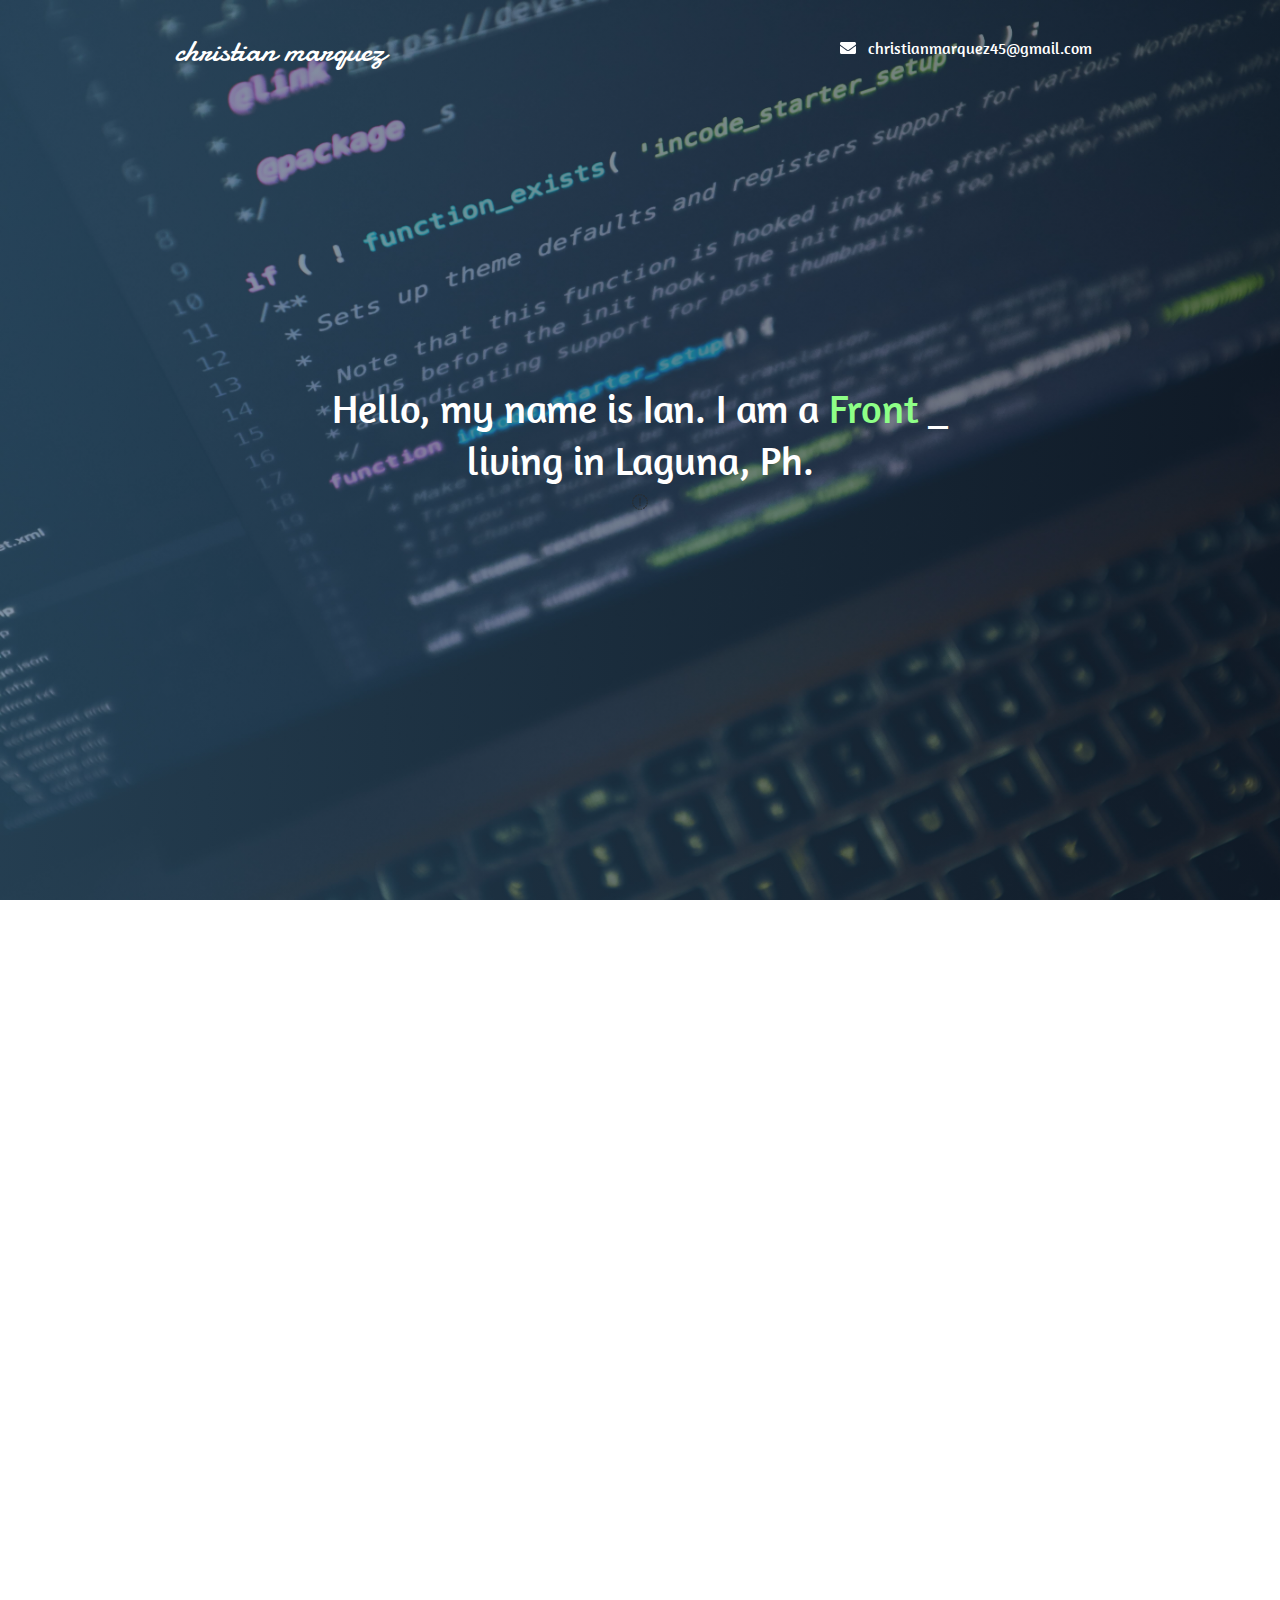
==== index.html @ 002614d4 "fix something" ====
<!DOCTYPE html>
<html>
    <head>
        <title>Hey! It's Christian!</title>
        <meta name="viewport" content="width=device-width, initial-scale=1.0">
        <link rel="stylesheet" type="text/css" href="css/bootstrap.min.css">
        <link rel="stylesheet" type="text/css" href="css/tether.min.css">
        <link rel="stylesheet" type="text/css" href="css/tether-theme-basic.min.css">
        <link rel="stylesheet" type="text/css" href="css/jquery.fancybox.min.css">
        <link rel="stylesheet" type="text/css" href="css/jquery.fullpage.min.css">
        <link rel="stylesheet" type="text/css" href="css/default.css" />
        <link rel="stylesheet" type="text/css" href="css/component.css" />
        <link rel="stylesheet" type="text/css" href="css/style.css">
        <link rel="stylesheet" type="text/css" href="css/responsive.css">
        <script type="text/javascript" src="js/jquery-3.2.1.min.js"></script>
        <script type="text/javascript" src="js/tether.min.js"></script>
        <script type="text/javascript" src="js/bootstrap.min.js"></script>
        <script type="text/javascript" src="js/fontawesome-all.min.js"></script>
        <script type="text/javascript" src="js/jquery.mixitup.min.js"></script>
        <script type="text/javascript" src="js/jquery.fullpage.min.js"></script>
        <script type="text/javascript" src="js/scrolloverflow.min.js"></script>
        <script src="js/modernizr.custom.js"></script>
        <script type="text/javascript" src="js/script.js"></script>
    </head>
    <body>
        <div class="md-modal md-effect-12" id="modal-12">
            <div class="md-content">
                <h3>Modal Dialog</h3>
                <div>
                    <p>This is a modal window. You can do the following things with it:</p>
                    <ul>
                        <li><strong>Read:</strong> modal windows will probably tell you something important so don't forget to read what they say.</li>
                        <li><strong>Look:</strong> a modal window enjoys a certain kind of attention; just look at it and appreciate its presence.</li>
                        <li><strong>Close:</strong> click on the button below to close the modal.</li>
                    </ul>
                    <button class="md-close">Close me!</button>
                </div>
            </div>
        </div>
        <div id="fullpage">
        	<nav id="nav" class="navbar navbar-toggleable-md">
        		<div class="container">
        			<button class="navbar-toggler navbar-toggler-right navbar-inverse menu-icon" type="button">
        				<span class="navbar-toggler-icon"></span>
        			</button>
        			<a class="navbar-brand" href="index.html">
        				<h2>christian marquez</h2>
        			</a>

        			<div class="collapse navbar-collapse d-none d-md-flex d-lg-flex" id="navbarsExampleDefault">
        				<ul class="navbar-nav ml-auto">
        					<li class="nav-item active">
        						<p class="nav-link"><i class="fas fa-envelope mr-2	"></i> christianmarquez45@gmail.com</p>
        					</li>
        					
        				</ul>
        			</div>
        		</div> <!-- end of container -->
        	</nav> <!-- end of nav -->
           	<div class="section text-center fold" style="background-image: url(img/bg.jpg);background-size:cover;">
           		<h1>Hello, my name is Ian. I am a 
                    <span class="typer" id="main" data-words="Front End Developer, Web Designer" data-colors="white" data-delay="100" data-deleteDelay="1500"></span>
                    <span class="cursor" data-owner="main"></span>
                    <h1> living in Laguna, Ph.</h1>
                </h1>
                <div>
                    <i class="fas fa-long-arrow-down"></i>
                </div>
           	</div> <!-- end of fold -->
            <section class="section portfolio-section">

                <div class="container">
                    <div class="row">
                        <ul id="filters" class="clearfix">
                            <li><span class="filter active" data-filter=".all">All</span></li>
                            <li><span class="filter" data-filter=".web">Web Development</span></li>
                            <li><span class="filter" data-filter=".design">Design</span></li>
                            <li><span class="filter" data-filter=".personal">Personal Work</span></li>
                            <li><span class="filter" data-filter=".illustration">Illustration</span></li>
                        </ul>
           	            <div id="portfoliolist">
                            <div class="portfolio personal design all" data-cat="personal, design, all">
                                <div class="portfolio-wrapper">
                                    <a class="text-title" href="https://www.behance.net/gallery/42012199/Web-Design-Template-for-Service-Company" target="_blank">             
                                        <img src="img/personal-web.jpg"/>
                                    </a>
                                </div>
                            </div>    <!-- end of portfolio logo -->
                            <div class="portfolio web design all" data-cat="web, design, all">
                                <div class="portfolio-wrapper">
                                    <a class="text-title" href="http://maruka-dev.herokuapp.com/en/">
                                        <img src="img/Home.jpg"/>
                                    </a>
                                </div>
                            </div>    <!-- end of portfolio logo -->
                            <div class="portfolio web design all" data-cat="web, design, all">
                                <div class="portfolio-wrapper">     
                                    <a class="text-title" href="http://www.chris-pay.com/">        
                                        <img src="img/chrispay.jpg"/>
                                    </a>
                                </div>
                            </div>    <!-- end of portfolio logo -->
                            <div class="portfolio web all" data-cat="web, all">
                                <div class="portfolio-wrapper">    
                                    <a class="text-title" href="https://tlcwallet.com/login">         
                                        <img src="img/tlcwallet.png"/>
                                    </a>
                                </div>
                            </div>    <!-- end of portfolio logo -->
                            <div class="portfolio web all" data-cat="web, all">
                                <div class="portfolio-wrapper">      
                                    <a class="text-title" href="https://tlcwallet.com/login">       
                                        <img src="img/ambrose.png"/>
                                    </a>
                                </div>
                            </div>    <!-- end of portfolio logo -->
                            <div class="portfolio web all" data-cat="web, all">
                                <div class="portfolio-wrapper">  
                                    <a class="text-title" href="https://dev.theglobalmall.com/en">           
                                        <img src="img/globalmall.png"/>
                                    </a>
                                </div>
                            </div>    <!-- end of portfolio logo --> 
                            <div class="portfolio web design all" data-cat="web, design, all">
                                <div class="portfolio-wrapper">    
                                    <a class="text-title" href="http://tmc.devhub.ph/">         
                                        <img src="img/tmc.png"/>
                                    </a>
                                </div>
                            </div>    <!-- end of portfolio logo -->
                            <div class="portfolio web design all" data-cat="web, design, all">
                                <div class="portfolio-wrapper">    
                                    <a class="text-title" href="www.remax.ph">         
                                        <img src="img/remax.jpg">
                                    </a>
                                </div>
                            </div>    <!-- end of portfolio logo -->
                            <div class="portfolio personal design all" data-cat="personal, design, all">
                                <div class="portfolio-wrapper">    
                                    <a class="text-title" href="https://www.behance.net/gallery/35216277/Vibranto">         
                                        <img src="img/personal-web2.jpg"/>
                                    </a>
                                </div>
                            </div>    <!-- end of portfolio logo -->
                            <div class="portfolio web design all" data-cat="web, design, all">
                                <div class="portfolio-wrapper">   
                                    <a class="text-title" href="https://www.behance.net/gallery/35216277/Vibranto">          
                                        <img src="img/personal-web3.jpg"/>
                                    </a>
                                </div>
                            </div>    <!-- end of portfolio logo -->
                            <div class="portfolio web design all" data-cat="web, design, all">
                                <div class="portfolio-wrapper"> 
                                    <a class="text-title" href="https://www.behance.net/gallery/35216277/Vibranto">            
                                        <img src="img/personal-web3.jpg"/>
                                    </a>
                                </div>
                            </div>    <!-- end of portfolio logo -->
                        </div> <!-- end of portfoliolist --> 

                    </div> <!-- end of row -->
                </div> <!-- end of container -->
            </section> <!-- end of scroll section -->
        </div> <!-- end of fullpage -->

        <script type="text/javascript" src="js/typer.js"></script>
        <!-- classie.js by @desandro: https://github.com/desandro/classie -->
        <script src="js/classie.js"></script>
        <script src="js/modalEffects.js"></script>

        <!-- for the blur effect -->
        <!-- by @derSchepp https://github.com/Schepp/CSS-Filters-Polyfill -->
        <script>
            // this is important for IEs
            var polyfilter_scriptpath = '/js/';
        </script>
        <script src="js/cssParser.js"></script>
        <!-- <script src="js/css-filters-polyfill.js"></script> -->
    </body>
</html>
---- css/default.css ----
a {
	color: #c0392b;
	text-decoration: none;
}

a:hover,
a:active {
	color: #333;
}

/* Header Style */
.main,
.container > header {
	margin: 0 auto;
	padding: 2em;
}

.container > header {
	text-align: center;
	background: #d94839;
	padding: 3em;
}

.container > header h1 {
	font-size: 2.625em;
	line-height: 1.3;
	margin: 0;
	font-weight: 300;
}

.container > header span {
	display: block;
	font-size: 60%;
	opacity: 0.7;
	padding: 0 0 0.6em 0.1em;
}

/* Main Content */
.main {
	max-width: 69em;
}

.column {
	float: left;
	width: 50%;
	padding: 0 2em;
	min-height: 300px;
	position: relative;
}

.column:nth-child(2) {
	box-shadow: -1px 0 0 rgba(0,0,0,0.1);
}

.column p {
	font-weight: 300;
	font-size: 2em;
	padding: 0;
	margin: 0;
	text-align: right;
	line-height: 1.5;
}

/* To Navigation Style */
.codrops-top {
	background: #fff;
	background: rgba(255, 255, 255, 0.2);
	text-transform: uppercase;
	width: 100%;
	font-size: 0.69em;
	line-height: 2.2;
}

.codrops-top a {
	padding: 0 1em;
	letter-spacing: 0.1em;
	display: inline-block;
}

.codrops-top a:hover {
	color: #e74c3c;
	background: rgba(255,255,255,0.6);
}

.codrops-top span.right {
	float: right;
}

.codrops-top span.right a {
	float: left;
	display: block;
}

.codrops-icon:before {
	font-family: 'codropsicons';
	margin: 0 4px;
	speak: none;
	font-style: normal;
	font-weight: normal;
	font-variant: normal;
	text-transform: none;
	line-height: 1;
	-webkit-font-smoothing: antialiased;
}

.codrops-icon-drop:before {
	content: "\e001";
}

.codrops-icon-prev:before {
	content: "\e004";
}

button {
	border: none;
	padding: 0.6em 1.2em;
	background: #c0392b;
	color: #fff;
	font-family: 'Lato', Calibri, Arial, sans-serif;
	font-size: 1em;
	letter-spacing: 1px;
	text-transform: uppercase;
	cursor: pointer;
	display: inline-block;
	margin: 3px 2px;
	border-radius: 2px;
}

button:hover {
	background: #A5281B;
}

@media screen and (max-width: 46.0625em) {
	.column {
		width: 100%;
		min-width: auto;
		min-height: auto;
		padding: 1em; 
	}

	.column p {
		text-align: left;
		font-size: 1.5em;
	}

	.column:nth-child(2) {
		box-shadow: 0 -1px 0 rgba(0,0,0,0.1);
	}
}

@media screen and (max-width: 25em) {

	.codrops-icon span {
		display: none;
	}

}
---- css/component.css ----
/* General styles for the modal */

/* 
Styles for the html/body for special modal where we want 3d effects
Note that we need a container wrapping all content on the page for the 
perspective effects (not including the modals and the overlay).
*/
.md-perspective,
.md-perspective body {
	height: 100%;
	overflow: hidden;
}

.md-perspective body  {
	background: #222;
	-webkit-perspective: 600px;
	-moz-perspective: 600px;
	perspective: 600px;
}


.md-modal {
	position: fixed;
	top: 50%;
	left: 50%;
	width: 50%;
	max-width: 630px;
	min-width: 320px;
	height: auto;
	z-index: 2000;
	visibility: hidden;
	-webkit-backface-visibility: hidden;
	-moz-backface-visibility: hidden;
	backface-visibility: hidden;
	-webkit-transform: translateX(-50%) translateY(-50%);
	-moz-transform: translateX(-50%) translateY(-50%);
	-ms-transform: translateX(-50%) translateY(-50%);
	transform: translateX(-50%) translateY(-50%);
}

.md-show {
	visibility: visible;
}

.md-overlay {
	position: fixed;
	width: 100%;
	height: 100%;
	visibility: hidden;
	top: 0;
	left: 0;
	z-index: 1000;
	opacity: 0;
	background: rgba(143,27,15,0.8);
	-webkit-transition: all 0.3s;
	-moz-transition: all 0.3s;
	transition: all 0.3s;
}

.md-show ~ .md-overlay {
	opacity: 1;
	visibility: visible;
}

/* Content styles */
.md-content {
	color: #fff;
	position: relative;
	border-radius: 3px;
	margin: 0 auto;
}

.md-content h3 {
	margin: 0;
	padding: 0.4em;
	text-align: center;
	font-size: 2.4em;
	font-weight: 300;
	opacity: 0.8;
	background: rgba(0,0,0,0.1);
	border-radius: 3px 3px 0 0;
}

.md-content > div {
	padding: 15px 40px 30px;
	margin: 0;
	font-weight: 300;
	font-size: 1.15em;
}

.md-content > div p {
	margin: 0;
	padding: 10px 0;
}

.md-content > div ul {
	margin: 0;
	padding: 0 0 30px 20px;
}

.md-content > div ul li {
	padding: 5px 0;
}

.md-content button {
	display: block;
	margin: 0 auto;
	font-size: 0.8em;
}

/* Individual modal styles with animations/transitions */

/* Effect 1: Fade in and scale up */
.md-effect-1 .md-content {
	-webkit-transform: scale(0.7);
	-moz-transform: scale(0.7);
	-ms-transform: scale(0.7);
	transform: scale(0.7);
	opacity: 0;
	-webkit-transition: all 0.3s;
	-moz-transition: all 0.3s;
	transition: all 0.3s;
}

.md-show.md-effect-1 .md-content {
	-webkit-transform: scale(1);
	-moz-transform: scale(1);
	-ms-transform: scale(1);
	transform: scale(1);
	opacity: 1;
}

/* Effect 2: Slide from the right */
.md-effect-2 .md-content {
	-webkit-transform: translateX(20%);
	-moz-transform: translateX(20%);
	-ms-transform: translateX(20%);
	transform: translateX(20%);
	opacity: 0;
	-webkit-transition: all 0.3s cubic-bezier(0.25, 0.5, 0.5, 0.9);
	-moz-transition: all 0.3s cubic-bezier(0.25, 0.5, 0.5, 0.9);
	transition: all 0.3s cubic-bezier(0.25, 0.5, 0.5, 0.9);
}

.md-show.md-effect-2 .md-content {
	-webkit-transform: translateX(0);
	-moz-transform: translateX(0);
	-ms-transform: translateX(0);
	transform: translateX(0);
	opacity: 1;
}

/* Effect 3: Slide from the bottom */
.md-effect-3 .md-content {
	-webkit-transform: translateY(20%);
	-moz-transform: translateY(20%);
	-ms-transform: translateY(20%);
	transform: translateY(20%);
	opacity: 0;
	-webkit-transition: all 0.3s;
	-moz-transition: all 0.3s;
	transition: all 0.3s;
}

.md-show.md-effect-3 .md-content {
	-webkit-transform: translateY(0);
	-moz-transform: translateY(0);
	-ms-transform: translateY(0);
	transform: translateY(0);
	opacity: 1;
}

/* Effect 4: Newspaper */
.md-effect-4 .md-content {
	-webkit-transform: scale(0) rotate(720deg);
	-moz-transform: scale(0) rotate(720deg);
	-ms-transform: scale(0) rotate(720deg);
	transform: scale(0) rotate(720deg);
	opacity: 0;
}

.md-show.md-effect-4 ~ .md-overlay,
.md-effect-4 .md-content {
	-webkit-transition: all 0.5s;
	-moz-transition: all 0.5s;
	transition: all 0.5s;
}

.md-show.md-effect-4 .md-content {
	-webkit-transform: scale(1) rotate(0deg);
	-moz-transform: scale(1) rotate(0deg);
	-ms-transform: scale(1) rotate(0deg);
	transform: scale(1) rotate(0deg);
	opacity: 1;
}

/* Effect 5: fall */
.md-effect-5.md-modal {
	-webkit-perspective: 1300px;
	-moz-perspective: 1300px;
	perspective: 1300px;
}

.md-effect-5 .md-content {
	-webkit-transform-style: preserve-3d;
	-moz-transform-style: preserve-3d;
	transform-style: preserve-3d;
	-webkit-transform: translateZ(600px) rotateX(20deg); 
	-moz-transform: translateZ(600px) rotateX(20deg); 
	-ms-transform: translateZ(600px) rotateX(20deg); 
	transform: translateZ(600px) rotateX(20deg); 
	opacity: 0;
}

.md-show.md-effect-5 .md-content {
	-webkit-transition: all 0.3s ease-in;
	-moz-transition: all 0.3s ease-in;
	transition: all 0.3s ease-in;
	-webkit-transform: translateZ(0px) rotateX(0deg);
	-moz-transform: translateZ(0px) rotateX(0deg);
	-ms-transform: translateZ(0px) rotateX(0deg);
	transform: translateZ(0px) rotateX(0deg); 
	opacity: 1;
}

/* Effect 6: side fall */
.md-effect-6.md-modal {
	-webkit-perspective: 1300px;
	-moz-perspective: 1300px;
	perspective: 1300px;
}

.md-effect-6 .md-content {
	-webkit-transform-style: preserve-3d;
	-moz-transform-style: preserve-3d;
	transform-style: preserve-3d;
	-webkit-transform: translate(30%) translateZ(600px) rotate(10deg); 
	-moz-transform: translate(30%) translateZ(600px) rotate(10deg);
	-ms-transform: translate(30%) translateZ(600px) rotate(10deg);
	transform: translate(30%) translateZ(600px) rotate(10deg); 
	opacity: 0;
}

.md-show.md-effect-6 .md-content {
	-webkit-transition: all 0.3s ease-in;
	-moz-transition: all 0.3s ease-in;
	transition: all 0.3s ease-in;
	-webkit-transform: translate(0%) translateZ(0) rotate(0deg);
	-moz-transform: translate(0%) translateZ(0) rotate(0deg);
	-ms-transform: translate(0%) translateZ(0) rotate(0deg);
	transform: translate(0%) translateZ(0) rotate(0deg);
	opacity: 1;
}

/* Effect 7:  slide and stick to top */
.md-effect-7{
	top: 0;
	-webkit-transform: translateX(-50%);
	-moz-transform: translateX(-50%);
	-ms-transform: translateX(-50%);
	transform: translateX(-50%);
}

.md-effect-7 .md-content {
	-webkit-transform: translateY(-200%);
	-moz-transform: translateY(-200%);
	-ms-transform: translateY(-200%);
	transform: translateY(-200%);
	-webkit-transition: all .3s;
	-moz-transition: all .3s;
	transition: all .3s;
	opacity: 0;
}

.md-show.md-effect-7 .md-content {
	-webkit-transform: translateY(0%);
	-moz-transform: translateY(0%);
	-ms-transform: translateY(0%);
	transform: translateY(0%);
	border-radius: 0 0 3px 3px;
	opacity: 1;
}

/* Effect 8: 3D flip horizontal */
.md-effect-8.md-modal {
	-webkit-perspective: 1300px;
	-moz-perspective: 1300px;
	perspective: 1300px;
}

.md-effect-8 .md-content {
	-webkit-transform-style: preserve-3d;
	-moz-transform-style: preserve-3d;
	transform-style: preserve-3d;
	-webkit-transform: rotateY(-70deg);
	-moz-transform: rotateY(-70deg);
	-ms-transform: rotateY(-70deg);
	transform: rotateY(-70deg);
	-webkit-transition: all 0.3s;
	-moz-transition: all 0.3s;
	transition: all 0.3s;
	opacity: 0;
}

.md-show.md-effect-8 .md-content {
	-webkit-transform: rotateY(0deg);
	-moz-transform: rotateY(0deg);
	-ms-transform: rotateY(0deg);
	transform: rotateY(0deg);
	opacity: 1;
}

/* Effect 9: 3D flip vertical */
.md-effect-9.md-modal {
	-webkit-perspective: 1300px;
	-moz-perspective: 1300px;
	perspective: 1300px;
}

.md-effect-9 .md-content {
	-webkit-transform-style: preserve-3d;
	-moz-transform-style: preserve-3d;
	transform-style: preserve-3d;
	-webkit-transform: rotateX(-70deg);
	-moz-transform: rotateX(-70deg);
	-ms-transform: rotateX(-70deg);
	transform: rotateX(-70deg);
	-webkit-transition: all 0.3s;
	-moz-transition: all 0.3s;
	transition: all 0.3s;
	opacity: 0;
}

.md-show.md-effect-9 .md-content {
	-webkit-transform: rotateX(0deg);
	-moz-transform: rotateX(0deg);
	-ms-transform: rotateX(0deg);
	transform: rotateX(0deg);
	opacity: 1;
}

/* Effect 10: 3D sign */
.md-effect-10.md-modal {
	-webkit-perspective: 1300px;
	-moz-perspective: 1300px;
	perspective: 1300px;
}

.md-effect-10 .md-content {
	-webkit-transform-style: preserve-3d;
	-moz-transform-style: preserve-3d;
	transform-style: preserve-3d;
	-webkit-transform: rotateX(-60deg);
	-moz-transform: rotateX(-60deg);
	-ms-transform: rotateX(-60deg);
	transform: rotateX(-60deg);
	-webkit-transform-origin: 50% 0;
	-moz-transform-origin: 50% 0;
	transform-origin: 50% 0;
	opacity: 0;
	-webkit-transition: all 0.3s;
	-moz-transition: all 0.3s;
	transition: all 0.3s;
}

.md-show.md-effect-10 .md-content {
	-webkit-transform: rotateX(0deg);
	-moz-transform: rotateX(0deg);
	-ms-transform: rotateX(0deg);
	transform: rotateX(0deg);
	opacity: 1;
}

/* Effect 11: Super scaled */
.md-effect-11 .md-content {
	-webkit-transform: scale(2);
	-moz-transform: scale(2);
	-ms-transform: scale(2);
	transform: scale(2);
	opacity: 0;
	-webkit-transition: all 0.3s;
	-moz-transition: all 0.3s;
	transition: all 0.3s;
}

.md-show.md-effect-11 .md-content {
	-webkit-transform: scale(1);
	-moz-transform: scale(1);
	-ms-transform: scale(1);
	transform: scale(1);
	opacity: 1;
}

/* Effect 12:  Just me */
.md-effect-12 .md-content {
	-webkit-transform: scale(0.8);
	-moz-transform: scale(0.8);
	-ms-transform: scale(0.8);
	transform: scale(0.8);
	opacity: 0;
	-webkit-transition: all 0.3s;
	-moz-transition: all 0.3s;
	transition: all 0.3s;
}

.md-show.md-effect-12 ~ .md-overlay {
	background: #16222A;  /* fallback for old browsers */
background: -webkit-linear-gradient(to right, #3A6073, #16222A);  /* Chrome 10-25, Safari 5.1-6 */
background: linear-gradient(to right, #3A6073, #16222A); /* W3C, IE 10+/ Edge, Firefox 16+, Chrome 26+, Opera 12+, Safari 7+ */
} 

.md-effect-12 .md-content h3,
.md-effect-12 .md-content {
	background: transparent;
}

.md-show.md-effect-12 .md-content {
	-webkit-transform: scale(1);
	-moz-transform: scale(1);
	-ms-transform: scale(1);
	transform: scale(1);
	opacity: 1;
}

/* Effect 13: 3D slit */
.md-effect-13.md-modal {
	-webkit-perspective: 1300px;
	-moz-perspective: 1300px;
	perspective: 1300px;
}

.md-effect-13 .md-content {
	-webkit-transform-style: preserve-3d;
	-moz-transform-style: preserve-3d;
	transform-style: preserve-3d;
	-webkit-transform: translateZ(-3000px) rotateY(90deg);
	-moz-transform: translateZ(-3000px) rotateY(90deg);
	-ms-transform: translateZ(-3000px) rotateY(90deg);
	transform: translateZ(-3000px) rotateY(90deg);
	opacity: 0;
}

.md-show.md-effect-13 .md-content {
	-webkit-animation: slit .7s forwards ease-out;
	-moz-animation: slit .7s forwards ease-out;
	animation: slit .7s forwards ease-out;
}

@-webkit-keyframes slit {
	50% { -webkit-transform: translateZ(-250px) rotateY(89deg); opacity: .5; -webkit-animation-timing-function: ease-out;}
	100% { -webkit-transform: translateZ(0) rotateY(0deg); opacity: 1; }
}

@-moz-keyframes slit {
	50% { -moz-transform: translateZ(-250px) rotateY(89deg); opacity: .5; -moz-animation-timing-function: ease-out;}
	100% { -moz-transform: translateZ(0) rotateY(0deg); opacity: 1; }
}

@keyframes slit {
	50% { transform: translateZ(-250px) rotateY(89deg); opacity: 1; animation-timing-function: ease-in;}
	100% { transform: translateZ(0) rotateY(0deg); opacity: 1; }
}

/* Effect 14:  3D Rotate from bottom */
.md-effect-14.md-modal {
	-webkit-perspective: 1300px;
	-moz-perspective: 1300px;
	perspective: 1300px;
}

.md-effect-14 .md-content {
	-webkit-transform-style: preserve-3d;
	-moz-transform-style: preserve-3d;
	transform-style: preserve-3d;
	-webkit-transform: translateY(100%) rotateX(90deg);
	-moz-transform: translateY(100%) rotateX(90deg);
	-ms-transform: translateY(100%) rotateX(90deg);
	transform: translateY(100%) rotateX(90deg);
	-webkit-transform-origin: 0 100%;
	-moz-transform-origin: 0 100%;
	transform-origin: 0 100%;
	opacity: 0;
	-webkit-transition: all 0.3s ease-out;
	-moz-transition: all 0.3s ease-out;
	transition: all 0.3s ease-out;
}

.md-show.md-effect-14 .md-content {
	-webkit-transform: translateY(0%) rotateX(0deg);
	-moz-transform: translateY(0%) rotateX(0deg);
	-ms-transform: translateY(0%) rotateX(0deg);
	transform: translateY(0%) rotateX(0deg);
	opacity: 1;
}

/* Effect 15:  3D Rotate in from left */
.md-effect-15.md-modal {
	-webkit-perspective: 1300px;
	-moz-perspective: 1300px;
	perspective: 1300px;
}

.md-effect-15 .md-content {
	-webkit-transform-style: preserve-3d;
	-moz-transform-style: preserve-3d;
	transform-style: preserve-3d;
	-webkit-transform: translateZ(100px) translateX(-30%) rotateY(90deg);
	-moz-transform: translateZ(100px) translateX(-30%) rotateY(90deg);
	-ms-transform: translateZ(100px) translateX(-30%) rotateY(90deg);
	transform: translateZ(100px) translateX(-30%) rotateY(90deg);
	-webkit-transform-origin: 0 100%;
	-moz-transform-origin: 0 100%;
	transform-origin: 0 100%;
	opacity: 0;
	-webkit-transition: all 0.3s;
	-moz-transition: all 0.3s;
	transition: all 0.3s;
}

.md-show.md-effect-15 .md-content {
	-webkit-transform: translateZ(0px) translateX(0%) rotateY(0deg);
	-moz-transform: translateZ(0px) translateX(0%) rotateY(0deg);
	-ms-transform: translateZ(0px) translateX(0%) rotateY(0deg);
	transform: translateZ(0px) translateX(0%) rotateY(0deg);
	opacity: 1;
}

/* Effect 16:  Blur */
.md-show.md-effect-16 ~ .md-overlay {
	background: rgba(180,46,32,0.5);
}

.md-show.md-effect-16 ~ .container {
	-webkit-filter: blur(3px);
	-moz-filter: blur(3px);
	filter: blur(3px);
}

.md-effect-16 .md-content {
	-webkit-transform: translateY(-5%);
	-moz-transform: translateY(-5%);
	-ms-transform: translateY(-5%);
	transform: translateY(-5%);
	opacity: 0;
}

.md-show.md-effect-16 ~ .container,
.md-effect-16 .md-content {
	-webkit-transition: all 0.3s;
	-moz-transition: all 0.3s;
	transition: all 0.3s;
}

.md-show.md-effect-16 .md-content {
	-webkit-transform: translateY(0);
	-moz-transform: translateY(0);
	-ms-transform: translateY(0);
	transform: translateY(0);
	opacity: 1;
}

/* Effect 17:  Slide in from bottom with perspective on container */
.md-show.md-effect-17 ~ .container {
	height: 100%;
	overflow: hidden;
	-webkit-transition: -webkit-transform 0.3s;
	-moz-transition: -moz-transform 0.3s;
	transition: transform 0.3s;
}	

.md-show.md-effect-17 ~ .container,
.md-show.md-effect-17 ~ .md-overlay  {
	-webkit-transform: rotateX(-2deg);
	-moz-transform: rotateX(-2deg);
	-ms-transform: rotateX(-2deg);
	transform: rotateX(-2deg);
	-webkit-transform-origin: 50% 0%;
	-moz-transform-origin: 50% 0%;
	transform-origin: 50% 0%;
	-webkit-transform-style: preserve-3d;
	-moz-transform-style: preserve-3d;
	transform-style: preserve-3d;
}

.md-effect-17 .md-content {
	opacity: 0;
	-webkit-transform: translateY(200%);
	-moz-transform: translateY(200%);
	-ms-transform: translateY(200%);
	transform: translateY(200%);
}

.md-show.md-effect-17 .md-content {
	-webkit-transform: translateY(0);
	-moz-transform: translateY(0);
	-ms-transform: translateY(0);
	transform: translateY(0);
	opacity: 1;
	-webkit-transition: all 0.3s 0.2s;
	-moz-transition: all 0.3s 0.2s;
	transition: all 0.3s 0.2s;
}

/* Effect 18:  Slide from right with perspective on container */
.md-show.md-effect-18 ~ .container {
	height: 100%;
	overflow: hidden;
}

.md-show.md-effect-18 ~ .md-overlay {
	background: rgba(143,27,15,0.8);
	-webkit-transition: all 0.5s;
	-moz-transition: all 0.5s;
	transition: all 0.5s;
}

.md-show.md-effect-18 ~ .container,
.md-show.md-effect-18 ~ .md-overlay {
	-webkit-transform-style: preserve-3d;
	-webkit-transform-origin: 0% 50%;
	-webkit-animation: rotateRightSideFirst 0.5s forwards ease-in;
	-moz-transform-style: preserve-3d;
	-moz-transform-origin: 0% 50%;
	-moz-animation: rotateRightSideFirst 0.5s forwards ease-in;
	transform-style: preserve-3d;
	transform-origin: 0% 50%;
	animation: rotateRightSideFirst 0.5s forwards ease-in;
}

@-webkit-keyframes rotateRightSideFirst {
	50% { -webkit-transform: translateZ(-50px) rotateY(5deg); -webkit-animation-timing-function: ease-out; }
	100% { -webkit-transform: translateZ(-200px); }
}

@-moz-keyframes rotateRightSideFirst {
	50% { -moz-transform: translateZ(-50px) rotateY(5deg); -moz-animation-timing-function: ease-out; }
	100% { -moz-transform: translateZ(-200px); }
}

@keyframes rotateRightSideFirst {
	50% { transform: translateZ(-50px) rotateY(5deg); animation-timing-function: ease-out; }
	100% { transform: translateZ(-200px); }
}

.md-effect-18 .md-content {
	-webkit-transform: translateX(200%);
	-moz-transform: translateX(200%);
	-ms-transform: translateX(200%);
	transform: translateX(200%);
	opacity: 0;
}

.md-show.md-effect-18 .md-content {
	-webkit-transform: translateX(0);
	-moz-transform: translateX(0);
	-ms-transform: translateX(0);
	transform: translateX(0);
	opacity: 1;
	-webkit-transition: all 0.5s 0.1s;
	-moz-transition: all 0.5s 0.1s;
	transition: all 0.5s 0.1s;
}

/* Effect 19:  Slip in from the top with perspective on container */
.md-show.md-effect-19 ~ .container {
	height: 100%;
	overflow: hidden;
}

.md-show.md-effect-19 ~ .md-overlay {
	-webkit-transition: all 0.5s;
	-moz-transition: all 0.5s;
	transition: all 0.5s;
}

.md-show.md-effect-19 ~ .container,
.md-show.md-effect-19 ~ .md-overlay {
	-webkit-transform-style: preserve-3d;
	-webkit-transform-origin: 50% 100%;
	-webkit-animation: OpenTop 0.5s forwards ease-in;
	-moz-transform-style: preserve-3d;
	-moz-transform-origin: 50% 100%;
	-moz-animation: OpenTop 0.5s forwards ease-in;
	transform-style: preserve-3d;
	transform-origin: 50% 100%;
	animation: OpenTop 0.5s forwards ease-in;
}

@-webkit-keyframes OpenTop {
	50% { 
		-webkit-transform: rotateX(10deg); 
		-webkit-animation-timing-function: ease-out; 
	}
}

@-moz-keyframes OpenTop {
	50% { 
		-moz-transform: rotateX(10deg); 
		-moz-animation-timing-function: ease-out; 
	}
}

@keyframes OpenTop {
	50% { 
		transform: rotateX(10deg); 
		animation-timing-function: ease-out; 
	}
}

.md-effect-19 .md-content {
	-webkit-transform: translateY(-200%);
	-moz-transform: translateY(-200%);
	-ms-transform: translateY(-200%);
	transform: translateY(-200%);
	opacity: 0;
}

.md-show.md-effect-19 .md-content {
	-webkit-transform: translateY(0);
	-moz-transform: translateY(0);
	-ms-transform: translateY(0);
	transform: translateY(0);
	opacity: 1;
	-webkit-transition: all 0.5s 0.1s;
	-moz-transition: all 0.5s 0.1s;
	transition: all 0.5s 0.1s;
}

@media screen and (max-width: 32em) {
	body { font-size: 75%; }
}
---- css/style.css ----
@import url('https://fonts.googleapis.com/css?family=Amaranth:400,400i,700,700i');
@import url('https://fonts.googleapis.com/css?family=Damion');

body{
  font-family: 'Amaranth', sans-serif;
  font-weight: 400;
}
img {
    display: block;
    max-width: 100%;
} 
.justify{
  text-align: justify;
}
.relative{
  position: relative;
}
.btn {
    padding: .6rem 1rem;
}
.border-bottom{
    border-bottom: 1px solid #f3f3f3;
}
.light-text{
  font-weight: 300 !important;
}
.lighter-text{
	font-weight: 100 !important;
}
.bold-text{
	font-weight: 700 !important;
}
.text-green{
  color: #27a56f !important;
}
.text-secondary{
  color: #818181;
}
.text-lighter{
  color: #dcdcdc;
}
.display-5 {
    font-size: 1.5rem;
}
.display-6 {
    font-size: .9rem;
}
.text-alternative{
  color: #808080;
}
.media-desc-text{
  color: #788791;
  font-size: .8rem;
}
.featured .featured--img{
position: relative;
    left: -15vw;
    width: 138%;
    top: -14%;
    max-width: initial;
}
.uppercase{
  text-transform: uppercase;
}
.dropdown-menu{
  left: 12px;
  margin: .5rem 0 0;
}
.btn--primary{
  border-color: #27a56f;
  background-color: #27a56f;
  color: #fff;
}
.btn--primary:hover,
.btn--primary:focus,
.btn--primary:visited,
.btn--primary:active{
  border-color: #27a56f;
  background-color: #1e885b;
  color: #fff;
}
.btn--primary:focus,
.btn--primary:visited,
.btn--primary:active{
  outline: 0; 
  box-shadow: none; 
}
.btn--secondary{
  border-color: #818181;
  background-color: #818181;
  color: #fff;
}
.btn--secondary:hover,
.btn--secondary:focus,
.btn--secondary:visited,
.btn--secondary:active{
  border-color: #818181;
  background-color: #676767;
  color: #fff;
}
.btn--secondary:focus,
.btn--secondary:visited,
.btn--secondary:active{
  outline: 0; 
  box-shadow: none; 
}
.btn-outline-white{
  border-color: #fff;
  color: #fff;
}
.ellipsis-clamp-2{
    -webkit-line-clamp: 2;
}
.ellipsis-clamp-3{
    -webkit-line-clamp: 3;
}
.ellipsis-clamp-4{
    -webkit-line-clamp: 4;
}
.ellipsis-clamp-6{
    -webkit-line-clamp: 6;
}
.ellipsis{
    overflow: hidden;
    text-overflow: ellipsis;
    display: -webkit-box;
    -webkit-box-orient: vertical;
}
.header-color{
  color: #dcdcdc;
}
.section--title {
    font-size: 21px;
}
.section--desc{
  width: 60%;
}
.fold{
  position: relative;
}
.fold:after{
  content: '';
  position: absolute;
  top: 0;
  left: 0;
  right: 0;
  bottom: 0;
  opacity: .6;
background: #16222A;  /* fallback for old browsers */
background: -webkit-linear-gradient(to right, #3A6073, #16222A);  /* Chrome 10-25, Safari 5.1-6 */
background: linear-gradient(to right, #3A6073, #16222A); /* W3C, IE 10+/ Edge, Firefox 16+, Chrome 26+, Opera 12+, Safari 7+ */

}
.fp-tableCell{
  position: relative;
  z-index: 1;
}
a {
    color: #fff;
}
.bg-blue{
  background-color: #3498db;
  height: 60vh;
}
.navbar-toggler-right{
  background-color: #f3f3f3;
  padding: 2px 6px 3px;
  font-size: 100%;
}
.navbar-toggler:focus, .navbar-toggler:hover {
    text-decoration: none;
    outline: none;
}
.navbar {
transition: .3s;
    padding: 30px 0;
    z-index: 50;
    position: fixed;
    width: 100%;
}
.dropdown-toggle::after{
  border-top: .3em solid #2aa579;
}
.navbar-toggleable-md .navbar-nav .nav-link{
    padding: 0 .8rem;
    color: #fff;
}
.navbar-nav .nav-item a{
  color: #444;
}
.fixed--navbar {
background-color: #fff;
    transition: .3s;
    width: 100%;
    z-index: 20;
    padding: 10px 0;
    position: fixed;
    border-bottom: 1px solid #ddd;
}
.fixed--navbar a {
    color: #444;
    transition: .5s;
}
.newsletter--wrapper {
    position: absolute;
    top: 35%;
    left: 0;
    padding: 0 40px;
}
.navbar a:hover{
	color: #27a56f ;
}

.navbar-inverse .navbar-toggler-icon {
    background-image: url(../img/menu.png);
    z-index: 222;
}
.navbar-toggler-right{
  background-color: transparent;
}
.sp-new-product {
    overflow: hidden;
}
.navbar-toggler-icon{
  width: 1.8em;
  height: 1.8em;
}
.nav-contact{
      font-size: .8rem;
    padding: 10px;
}
.thumbnail--container li {
    border: 1px solid #f3f3f3;
    margin: 0 10px;
}


#main {
    color: #8eff87 !important;
}
.navbar-brand{
  font-family: 'Damion', cursive;
}
.fold h1{
  color: #fff;
}
/*.portfolio-section .fp-scrollable{
  overflow: scroll;
}*/

/*.tile:after{
  transition: .2s;
}
#portfolio .tile p{
  padding: 10px;
    border-bottom: 0;
    text-decoration: none;
    text-transform: uppercase;
    font-size: 21px;
    color: #fff;
    display: block;
}
.tile{
  position: relative;
  overflow: hidden;
}
.portfolio-details{
  position: relative;
}
.portfolio-details:hover:after {
  transition: .2s;
  position: absolute;
  top: 50%;
  left: 50%;
  opacity: 1;
  color: #fff;
  transform: translate(-50%, -50%);
  font-size: 21px;
}
.portfolio-details.website:hover:after {
  content: 'Web Design';
}
.portfolio-details.illustration:hover:after {
  content: 'Illustration';
}
.portfolio-details:after {
  transition: .2s;
  opacity: 0;
}
.toolbar {
    width: 80%;
    justify-content: space-evenly;
    display: flex;
    margin: 0 auto;
}*/
#info {
  -webkit-border-radius:5px;
  -moz-border-radius:5px;
  border-radius:5px;        
  background:#fcf8e3;
  border:1px solid  #fbeed5;
  width:95%;
  max-width:900px;
  margin:0 auto 40px auto;
  font-family:arial;
  font-size:12px;
  -webkit-box-sizing: border-box;
  -moz-box-sizing: border-box;
  -o-box-sizing: border-box;
}

  #info .info-wrapper {
    padding:10px;
  -webkit-box-sizing: border-box;
  -moz-box-sizing: border-box;
  -o-box-sizing: border-box;

  }
  
  #info a {
    color:#c09853;
    text-decoration:none;
  }
  
  #info p {
    margin:5px 0 0 0;
  }


.container { 
  position: relative; 
  width: 960px; 
  margin: 0 auto; 
  -webkit-transition: all 1s ease;
  -moz-transition: all 1s ease;
  -o-transition: all 1s ease;
  transition: all 1s ease;  
}
 
#filters {
  margin:1%;
  width: 100%;
  padding:0;
  list-style:none;
}

  #filters li {
    float:left;
  }
  
  #filters li span {
    display: block;
    padding:5px 20px;   
    text-decoration:none;
    color:#666;
    cursor: pointer;
  }
  
  #filters li span.active {
    background: #e95a44;
    color:#fff;
  }
 

 
#portfoliolist .portfolio {
  -webkit-box-sizing: border-box;
  -moz-box-sizing: border-box;
  -o-box-sizing: border-box;
  width:31.333333%;
  margin:1%;
  height: 150px;
  display:none;
  float:left;
  overflow:hidden;
}

  .portfolio-wrapper {
    overflow:hidden;
    position: relative !important;
    background: #666;
    cursor:pointer;
  }

  .portfolio img {
    max-width:100%;
    position: relative;
    top:0;
    -webkit-transition: all 600ms cubic-bezier(0.645, 0.045, 0.355, 1);
    transition:         all 600ms cubic-bezier(0.645, 0.045, 0.355, 1);   
  }
  
  .portfolio .label {
    position: absolute;
    width: 100%;
    height:40px;
    bottom:-40px;
    -webkit-transition: all 300ms cubic-bezier(0.645, 0.045, 0.355, 1);
    transition:         all 300ms cubic-bezier(0.645, 0.045, 0.355, 1);
  }

    .portfolio .label-bg {
      background: #e95a44;
      width: 100%;
      height:100%;
      position: absolute;
      top:0;
      left:0;
    }
  
    .portfolio .label-text {
      color:#fff;
      position: relative;
      z-index:500;
      padding:5px 8px;
    }
      
      .portfolio .text-category {
        display:block;
        font-size:9px;
      }
  
  .portfolio:hover .label {
    bottom:0;
  }
  .portfolio:hover img {
    top:-30px;
  }  

  



/* #Tablet (Portrait) */
@media only screen and (min-width: 768px) and (max-width: 959px) {
  .container {
    width: 768px; 
  }
}


/*  #Mobile (Portrait) - Note: Design for a width of 320px */
@media only screen and (max-width: 767px) {
  .container { 
    width: 95%; 
  }
  
  #portfoliolist .portfolio {
    width:48%;
    margin:1%;
  }   

  #ads {
    display:none;
  }
  
}


/* #Mobile (Landscape) - Note: Design for a width of 480px */
@media only screen and (min-width: 480px) and (max-width: 767px) {
  .container {
    width: 70%;
  }
  
  #ads {
    display:none;
  }
  
}

/* #Clearing */

/* Self Clearing Goodness */
.container:after { content: "\0020"; display: block; height: 0; clear: both; visibility: hidden; }

.clearfix:before,
.clearfix:after,
.row:before,
.row:after {
  content: '\0020';
  display: block;
  overflow: hidden;
  visibility: hidden;
  width: 0;
  height: 0; }
.row:after,
.clearfix:after {
  clear: both; }
.row,
.clearfix {
  zoom: 1; }

.clear {
  clear: both;
  display: block;
  overflow: hidden;
  visibility: hidden;
  width: 0;
  height: 0;
}
.portfolio-section .fp-tableCell {
    vertical-align: unset;
}
---- css/responsive.css ----
@media (max-width: 991px) {
	  .navbar {
	    position: fixed;
	    transition: .3s;
	    width: 100%;
	    box-shadow: none !important;
	}
	.fixed--navbar{
	    top: 0; 
	}
	#navbarsExampleDefault{
		display: none !important;

	}
	.machine--list .media {
	    display: block;
	}
	#menu-slide {
    	transform: translateX(999px);
    		position: fixed !important;
	    top: 0;
	    width: 40%;
	    background: #fff;
	    bottom: 0;
	    right: 0;
	    transition: .2s;
	}
	#menu-slide.show {
	    transform: translateX(0);
	    transition: .2s;
	    right: 0;
    	position: fixed !important;
	}
	#menu-slide.show ul {
	    height: 100%;
	    margin-left: 0px !important;
	    justify-content: center;
	}
	#menu-slide.show ul li {
	    padding: 20px 10px;
    	font-size: 16px
	}
	#menu-slide .menu-icon {
	    top: 25px;
	    position: absolute;
	    filter: gray saturate(0%) brightness(70%) contrast(1000%);
	    -webkit-filter: saturate(0%) brightness(0%) contrast(100%);
	}
	#menu-slide .navbar-toggler-icon {
	    background-image: url(../img/close.png);
	}
	.navbar .navbar-brand img {
	    filter: brightness(100);
	}
	.fixed--navbar .navbar-brand img {
	    filter: none;
	}
	.fixed--navbar .navbar-toggler-icon {
	    filter: invert(100);
	}
	.featured .media img {
	       display: block;
    margin: 0 auto 20px auto !important;
    width: auto;
    height: 40px;
	}
	.featured .media {
	    display: block;
	}
	.featured--table .col-md-6:nth-child(2):after {
	    position: absolute;
	    content: "";
	    height: 1px;
	    width: 150px;
	    font-size: 0;
	    background: #f3f3f3;
	    left: -43%;
	    bottom: -17%;
	}

	.featured--table .col-md-6 {
	    position: relative;
	}
	.featured--table .col-md-6:nth-child(2):before {
	    position: absolute;
	    height: 150px;
	    background: #f3f3f3;
	    width: 1px;
	    font-size: 0;
	    left: -4%;
	    bottom: -81%;
	    content: "";
	    margin: 0;
	    padding: 0;
	}
	.featured--table h6 {
	    text-align: center;
	    font-weight: 400 !important;
	}
	.media-desc-text {
	    font-size: .7rem;
	    text-align: center;
	}
	.services--card img {
	    height: 50%;
	    margin: 0 auto;
	}
	.services--card {
	    padding-top: 10px;
	}
	.service-text-wrapper {
	    height: 60px;
	}
	.services--card p {
	    font-size: .7rem;
	}
	.services .services--bg{
		height: 600px;
	}
	.latest-news .col-md-6:first-child {
	    margin-top: 0;
	}
	.latest-news .col-md-6 {
	    margin-top: 30px;
	}
	.latest-news .col-md-4 {
	    margin-top: 40px;
	}
	.newsletter{
		min-height: 300px !important;
	}
	.newsletter--wrapper {
	    top: 50%;
	    transform: translateY(-50%);
	}
	.latest-news {
	    padding: 40px 0;
	}
	.map-absolute {
	    position: absolute;
	    opacity: .5;
	    left: 0;
	    right: 0;
	    bottom: 0;
	}
	.global-network .relative .col-md-6 {
	    text-align: center;
	}
	.global-network {
	    padding: 40px 0;
	}
	.carousel-caption {
	    top: 0%;
	    height: 100%;
	}
}
@media (max-width: 768px) {
	.slick-active{
		transition: .5s;
		transform: scale(1);
	}
	.slick-current{
		transition: .5s;
		transform: scale(1.2);
	}
	.slick-prev:before, .slick-next:before {
	    font-family: 'Poppins';
	    font-size: 25px;
	}
	.slick-prev:hover, .slick-prev:focus, .slick-next:hover, .slick-next:focus {
	    background: #2aa56f;
	}
	.slick-prev{
		border-top-right-radius: 4px;
		border-bottom-right-radius: 4px;
		padding-left: 10px;
	}
	.slick-next{
		border-top-left-radius: 4px;
		border-bottom-left-radius: 4px;
		padding-right: 10px;
	}
	.slick-prev, .slick-next {
	    width: 40px;
	    height: 40px;
	    top: 40%;
	    background: #2aa56f;
	}
	.sp-new-product .slick-slide {
	    padding: 20px 10px;
	}
	.sp-new-product {
	    border-bottom: 1px solid #f3f3f3;
	}
	.product-alphabetical, .product-category {
	    padding: 20px 0;
	}
	.f-1{
		flex: none;
	}
	html {
	    font-size: 14px;
	}
	body{

	    font-weight: 100;
	}
	.border-right{
		border:0;
	}
	.featured .featured--img{
		max-width: 100%;
		left: unset;
		width: 80%;
		top: 0;
		margin: 20px auto 0 auto;
	}
	.about--table .d-flex {
	    width: 70%;
	    margin: 0 auto;
	}
	.services-list .media{
		display: block;
	}
	.machine--list .media {
	    display: block;
	}
	.custom--table .d-flex{
		width: 100%;
	}
	.navbar .container {
		margin-left: 15px;
		margin-right: 15px;
		width: 100%;
    }
    .section--desc{
    	width: 100%;
    }
    .slick-dots {
	    display: none !important;
	}
    .navbar {
	    position: fixed;
	    transition: .3s;
	    width: 100%;
	    box-shadow: none !important;
	}
	
	.navbar .navbar-brand img {
	    filter: brightness(100);
	}
	.fixed--navbar .navbar-brand img {
	    filter: none;
	}
	.fixed--navbar .navbar-toggler-icon {
	    filter: invert(100);
	}
	.fold {
	    height: 65vh;
	}
	.fold--container p:first-child {
	    font-weight: 100 !important;
	    font-size: 2.2rem;
	}
	.fold--container a {
	    display: block !important;
	    text-align: center;
	}
	.featured a{
		display: block;
		text-align: center;
	}
	.carousel-indicators li {
    	max-width: 15px;
	}
	.slick-slide h5{
		text-align: center;
	}
	.slick-slide {
	    border: 0;
	    background-color: transparent;
	    -webkit-box-shadow: none;
	    -moz-box-shadow: none;
	    box-shadow: none;
	}
	.slick-slide img {
	    width: 100% !important;
	}
	.w-0{
		width: 0;
	}
	.w-25{
		width: 25%;
	}
	.w-50{
		width: 50%;
	}
	.w-75{
		width: 75%;
	}
	.w-100{
		width: 100%;
	}
}
@media (min-width: 769px) {
	.w-md-0{
		width: 0 !important;
	}
	.w-md-25{
		width: 25% !important;
	}
	.w-md-50{
		width: 50% !important;
	}
	.w-md-75{
		width: 75% !important;
	}
	.w-md-100{
		width: 100% !important;
	}
}
@media (max-width: 405px) {
	.filter--container .col-md-3 input{
		width: 85% !important;
	}
	#menu-slide {
	    width: 50%;
	}
}
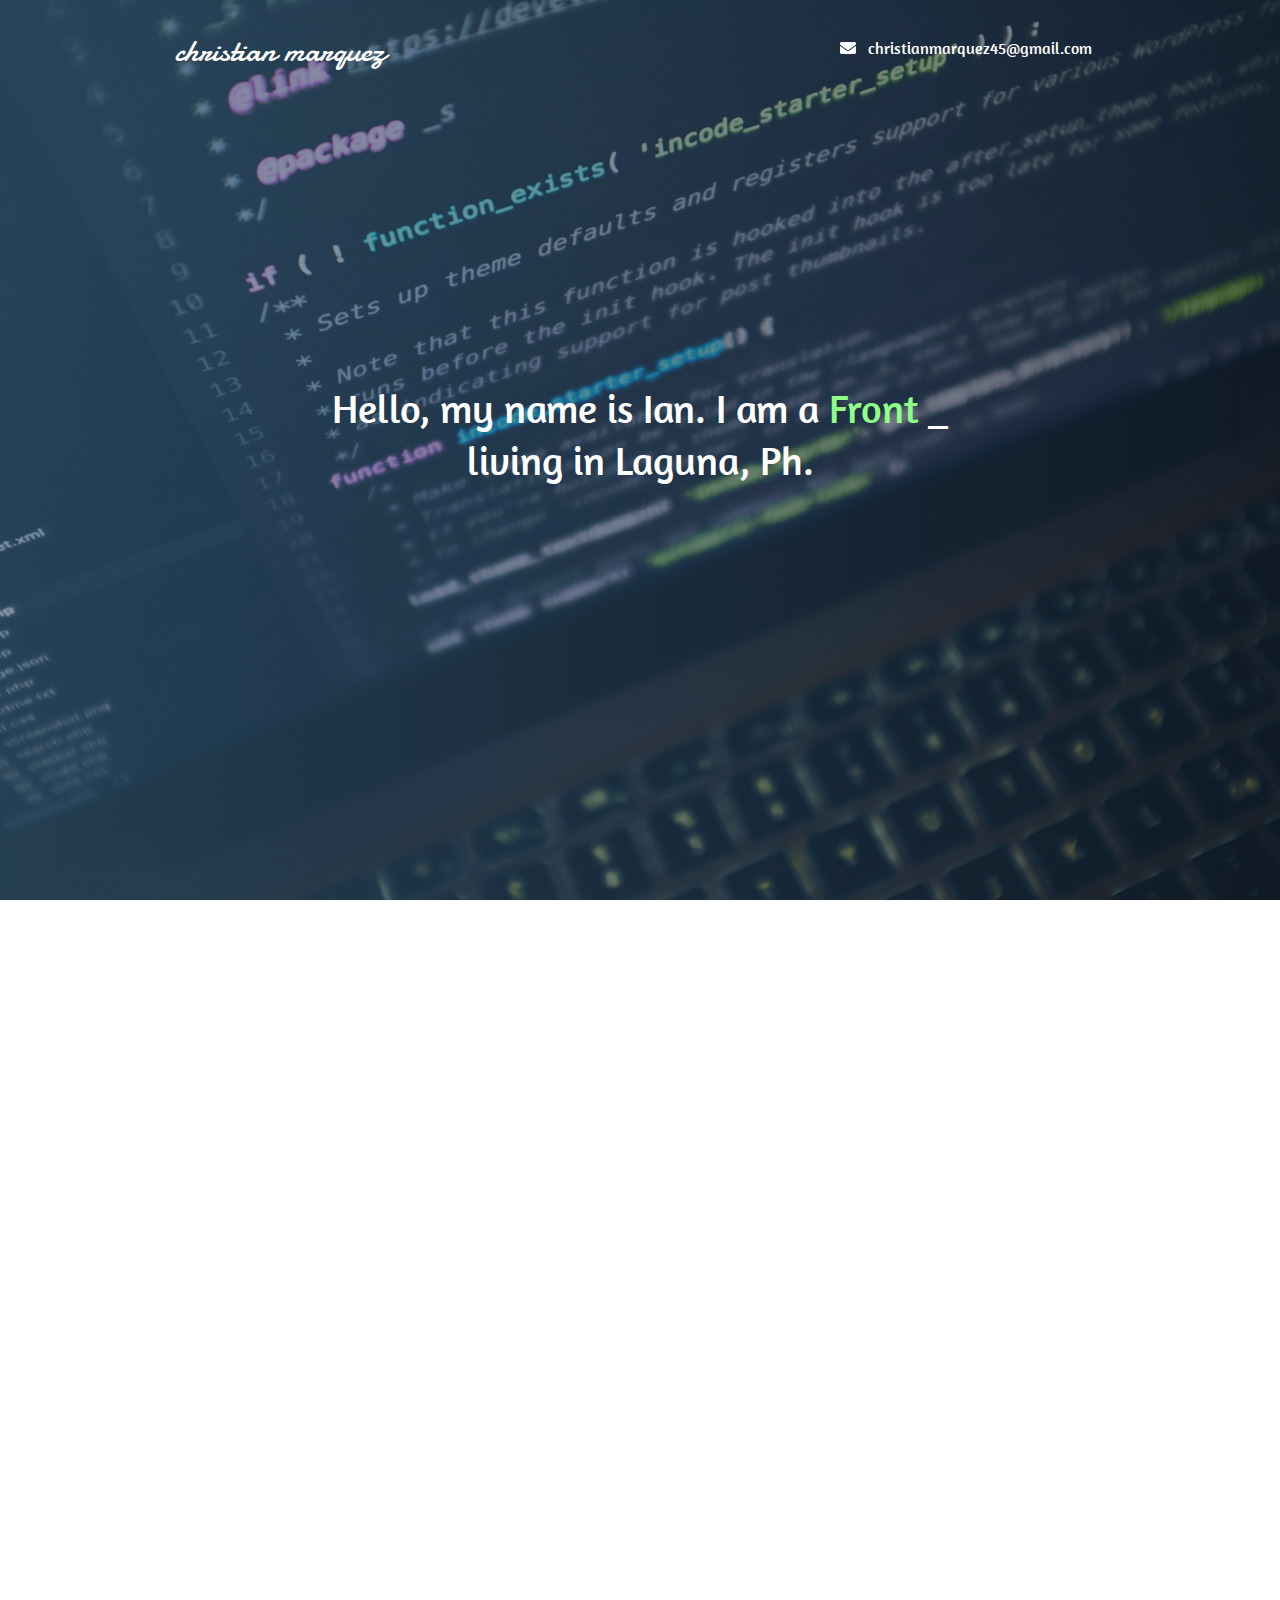
==== commit b649bf6b: "fix" ====
--- a/index.html
+++ b/index.html
@@ -144,15 +144,57 @@
                             </div>    <!-- end of portfolio logo -->
                             <div class="portfolio web design all" data-cat="web, design, all">
                                 <div class="portfolio-wrapper">   
-                                    <a class="text-title" href="https://www.behance.net/gallery/35216277/Vibranto">          
+                                    <a class="text-title">          
                                         <img src="img/personal-web3.jpg"/>
                                     </a>
                                 </div>
                             </div>    <!-- end of portfolio logo -->
                             <div class="portfolio web design all" data-cat="web, design, all">
                                 <div class="portfolio-wrapper"> 
-                                    <a class="text-title" href="https://www.behance.net/gallery/35216277/Vibranto">            
-                                        <img src="img/personal-web3.jpg"/>
+                                    <a class="text-title" >            
+                                        <img src="img/personal-web4.jpg"/>
+                                    </a>
+                                </div>
+                            </div>    <!-- end of portfolio logo -->
+                            <div class="portfolio personal illustration all" data-cat="personal, illustration, all">
+                                <div class="portfolio-wrapper">    
+                                    <a class="text-title" href="https://www.behance.net/gallery/29951929/Heneral-Luna" target="_blank">         
+                                        <img src="img/illustration-1.jpg"/>
+                                    </a>
+                                </div>
+                            </div>    <!-- end of portfolio logo -->
+                            <div class="portfolio personal illustration all" data-cat="personal, illustration, all">
+                                <div class="portfolio-wrapper">    
+                                    <a class="text-title" href="https://www.behance.net/gallery/28571139/Antonio-Gates" target="_blank">         
+                                        <img src="img/illustration-2.jpg"/>
+                                    </a>
+                                </div>
+                            </div>    <!-- end of portfolio logo -->
+                            <div class="portfolio personal illustration all" data-cat="personal, illustration, all">
+                                <div class="portfolio-wrapper">    
+                                    <a class="text-title" href="https://www.behance.net/gallery/25076247/Liam-Neeson" target="_blank">         
+                                        <img src="img/illustration-3.jpg"/>
+                                    </a>
+                                </div>
+                            </div>    <!-- end of portfolio logo -->
+                            <div class="portfolio personal illustration all" data-cat="personal, illustration, all">
+                                <div class="portfolio-wrapper">    
+                                    <a class="text-title" href="https://www.behance.net/gallery/18777969/Fragmented-Beast" target="_blank">         
+                                        <img src="img/illustration-4.jpg"/>
+                                    </a>
+                                </div>
+                            </div>    <!-- end of portfolio logo -->
+                            <div class="portfolio personal illustration all" data-cat="personal, illustration, all">
+                                <div class="portfolio-wrapper">    
+                                    <a class="text-title" href="https://www.behance.net/gallery/18682637/Low-Poly-Markhor" target="_blank">         
+                                        <img src="img/illustration-5.jpg"/>
+                                    </a>
+                                </div>
+                            </div>    <!-- end of portfolio logo -->
+                            <div class="portfolio personal illustration all" data-cat="personal, illustration, all">
+                                <div class="portfolio-wrapper">    
+                                    <a class="text-title" href="https://www.behance.net/gallery/21187053/Fragmented-Pyramid-Head" target="_blank">
+                                        <img src="img/sample.gif"/>
                                     </a>
                                 </div>
                             </div>    <!-- end of portfolio logo -->
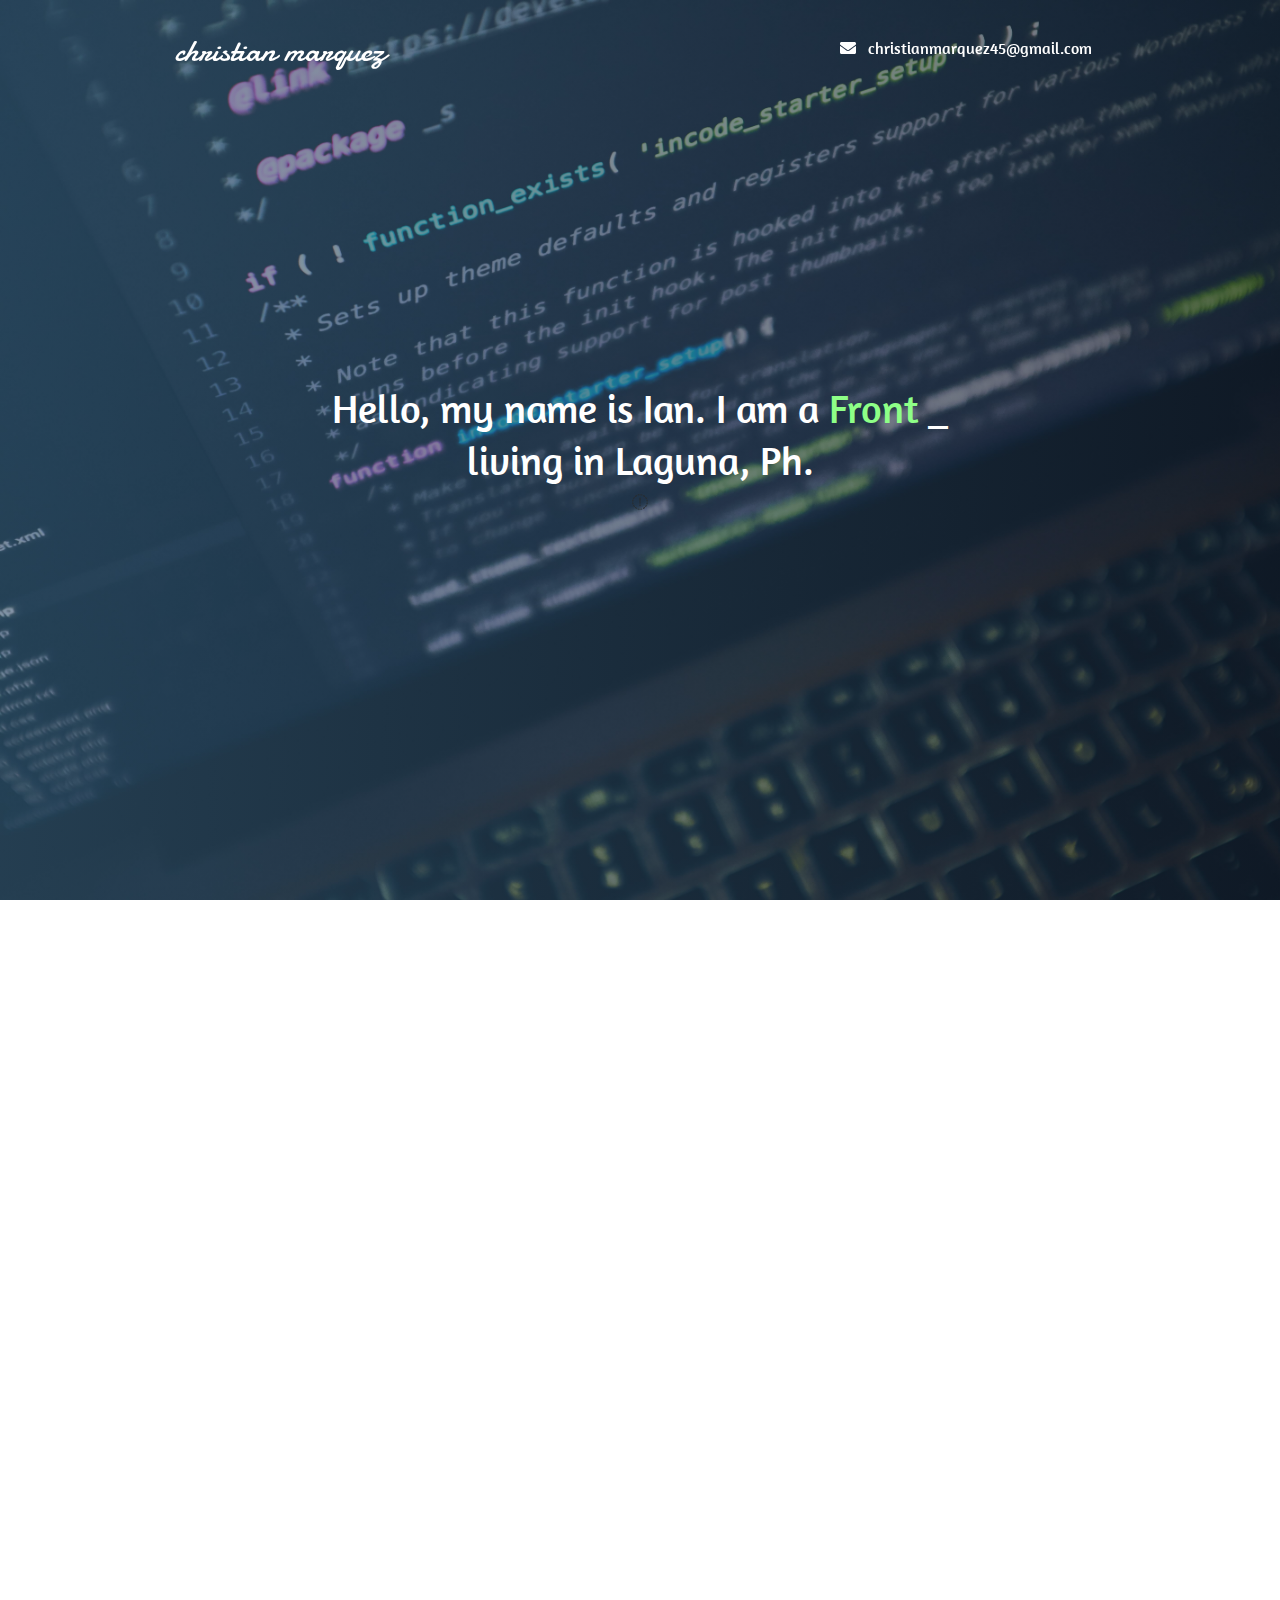
==== commit 7085da7b: "fix zoom" ====
--- a/index.html
+++ b/index.html
@@ -88,56 +88,56 @@
                             </div>    <!-- end of portfolio logo -->
                             <div class="portfolio web design all" data-cat="web, design, all">
                                 <div class="portfolio-wrapper">
-                                    <a class="text-title" href="http://maruka-dev.herokuapp.com/en/">
+                                    <a class="text-title" href="http://maruka-dev.herokuapp.com/en/" target="_blank">
                                         <img src="img/Home.jpg"/>
                                     </a>
                                 </div>
                             </div>    <!-- end of portfolio logo -->
                             <div class="portfolio web design all" data-cat="web, design, all">
                                 <div class="portfolio-wrapper">     
-                                    <a class="text-title" href="http://www.chris-pay.com/">        
+                                    <a class="text-title" href="http://www.chris-pay.com/" target="_blank">        
                                         <img src="img/chrispay.jpg"/>
                                     </a>
                                 </div>
                             </div>    <!-- end of portfolio logo -->
                             <div class="portfolio web all" data-cat="web, all">
                                 <div class="portfolio-wrapper">    
-                                    <a class="text-title" href="https://tlcwallet.com/login">         
+                                    <a class="text-title" href="https://tlcwallet.com/login" target="_blank">         
                                         <img src="img/tlcwallet.png"/>
                                     </a>
                                 </div>
                             </div>    <!-- end of portfolio logo -->
                             <div class="portfolio web all" data-cat="web, all">
                                 <div class="portfolio-wrapper">      
-                                    <a class="text-title" href="https://tlcwallet.com/login">       
+                                    <a class="text-title" href="https://tlcwallet.com/login" target="_blank">       
                                         <img src="img/ambrose.png"/>
                                     </a>
                                 </div>
                             </div>    <!-- end of portfolio logo -->
                             <div class="portfolio web all" data-cat="web, all">
                                 <div class="portfolio-wrapper">  
-                                    <a class="text-title" href="https://dev.theglobalmall.com/en">           
+                                    <a class="text-title" href="https://dev.theglobalmall.com/en" target="_blank">           
                                         <img src="img/globalmall.png"/>
                                     </a>
                                 </div>
                             </div>    <!-- end of portfolio logo --> 
                             <div class="portfolio web design all" data-cat="web, design, all">
                                 <div class="portfolio-wrapper">    
-                                    <a class="text-title" href="http://tmc.devhub.ph/">         
+                                    <a class="text-title" href="http://tmc.devhub.ph/" target="_blank">         
                                         <img src="img/tmc.png"/>
                                     </a>
                                 </div>
                             </div>    <!-- end of portfolio logo -->
                             <div class="portfolio web design all" data-cat="web, design, all">
                                 <div class="portfolio-wrapper">    
-                                    <a class="text-title" href="www.remax.ph">         
+                                    <a class="text-title" href="www.remax.ph" target="_blank">         
                                         <img src="img/remax.jpg">
                                     </a>
                                 </div>
                             </div>    <!-- end of portfolio logo -->
                             <div class="portfolio personal design all" data-cat="personal, design, all">
                                 <div class="portfolio-wrapper">    
-                                    <a class="text-title" href="https://www.behance.net/gallery/35216277/Vibranto">         
+                                    <a class="text-title" href="https://www.behance.net/gallery/35216277/Vibranto" target="_blank">         
                                         <img src="img/personal-web2.jpg"/>
                                     </a>
                                 </div>
@@ -193,7 +193,7 @@
                             </div>    <!-- end of portfolio logo -->
                             <div class="portfolio personal illustration all" data-cat="personal, illustration, all">
                                 <div class="portfolio-wrapper">    
-                                    <a class="text-title" href="https://www.behance.net/gallery/21187053/Fragmented-Pyramid-Head" target="_blank">
+                                    <a class="text-title" href="https://www.behance.net/gallery/21187053/Fragmented-Pyramid-Head" target="_blank">         
                                         <img src="img/sample.gif"/>
                                     </a>
                                 </div>
--- a/css/style.css
+++ b/css/style.css
@@ -424,7 +424,7 @@
     bottom:0;
   }
   .portfolio:hover img {
-    top:-30px;
+    transform: scale(1.3);
   }  
 
   
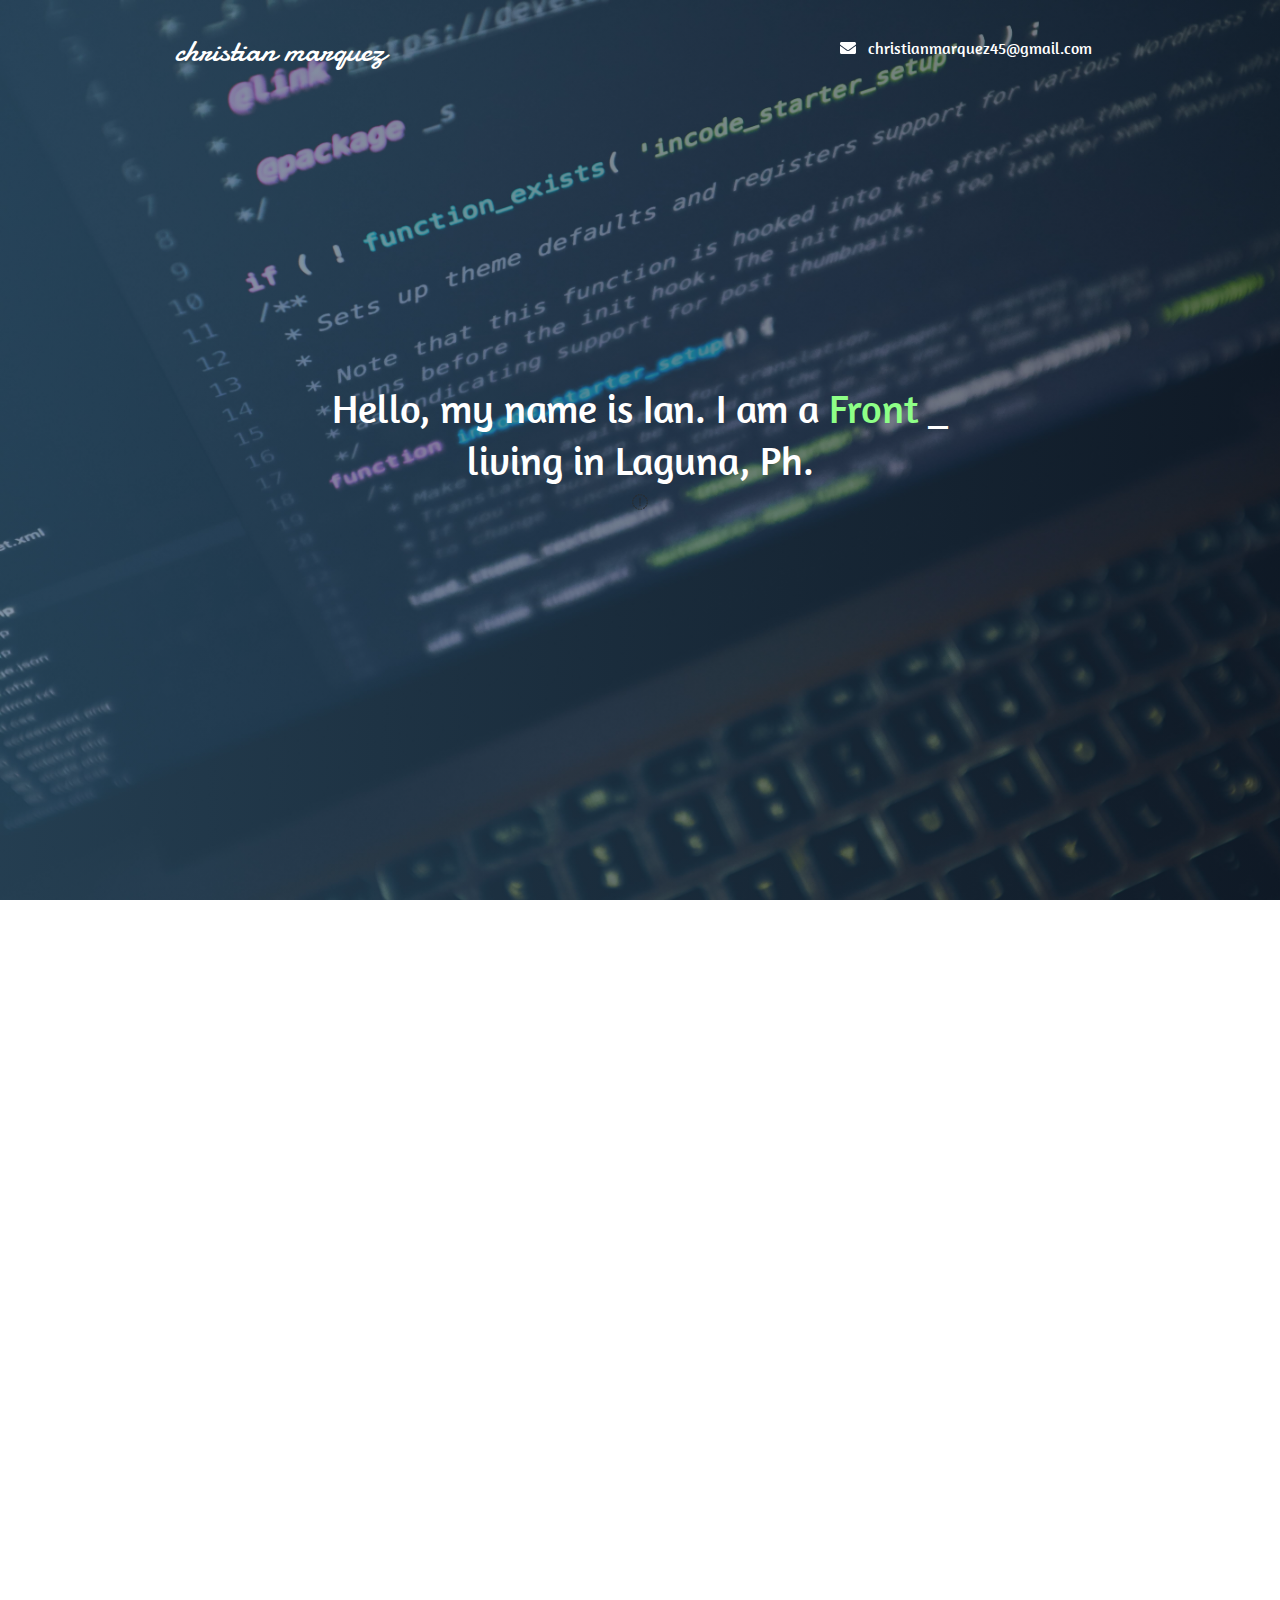
==== commit df634b62: "fix" ====
--- a/index.html
+++ b/index.html
@@ -19,6 +19,7 @@
         <script type="text/javascript" src="js/jquery.mixitup.min.js"></script>
         <script type="text/javascript" src="js/jquery.fullpage.min.js"></script>
         <script type="text/javascript" src="js/scrolloverflow.min.js"></script>
+        <script type="text/javascript" src="js/jquery.fullpage.extensions.min.js"></script>
         <script src="js/modernizr.custom.js"></script>
         <script type="text/javascript" src="js/script.js"></script>
     </head>
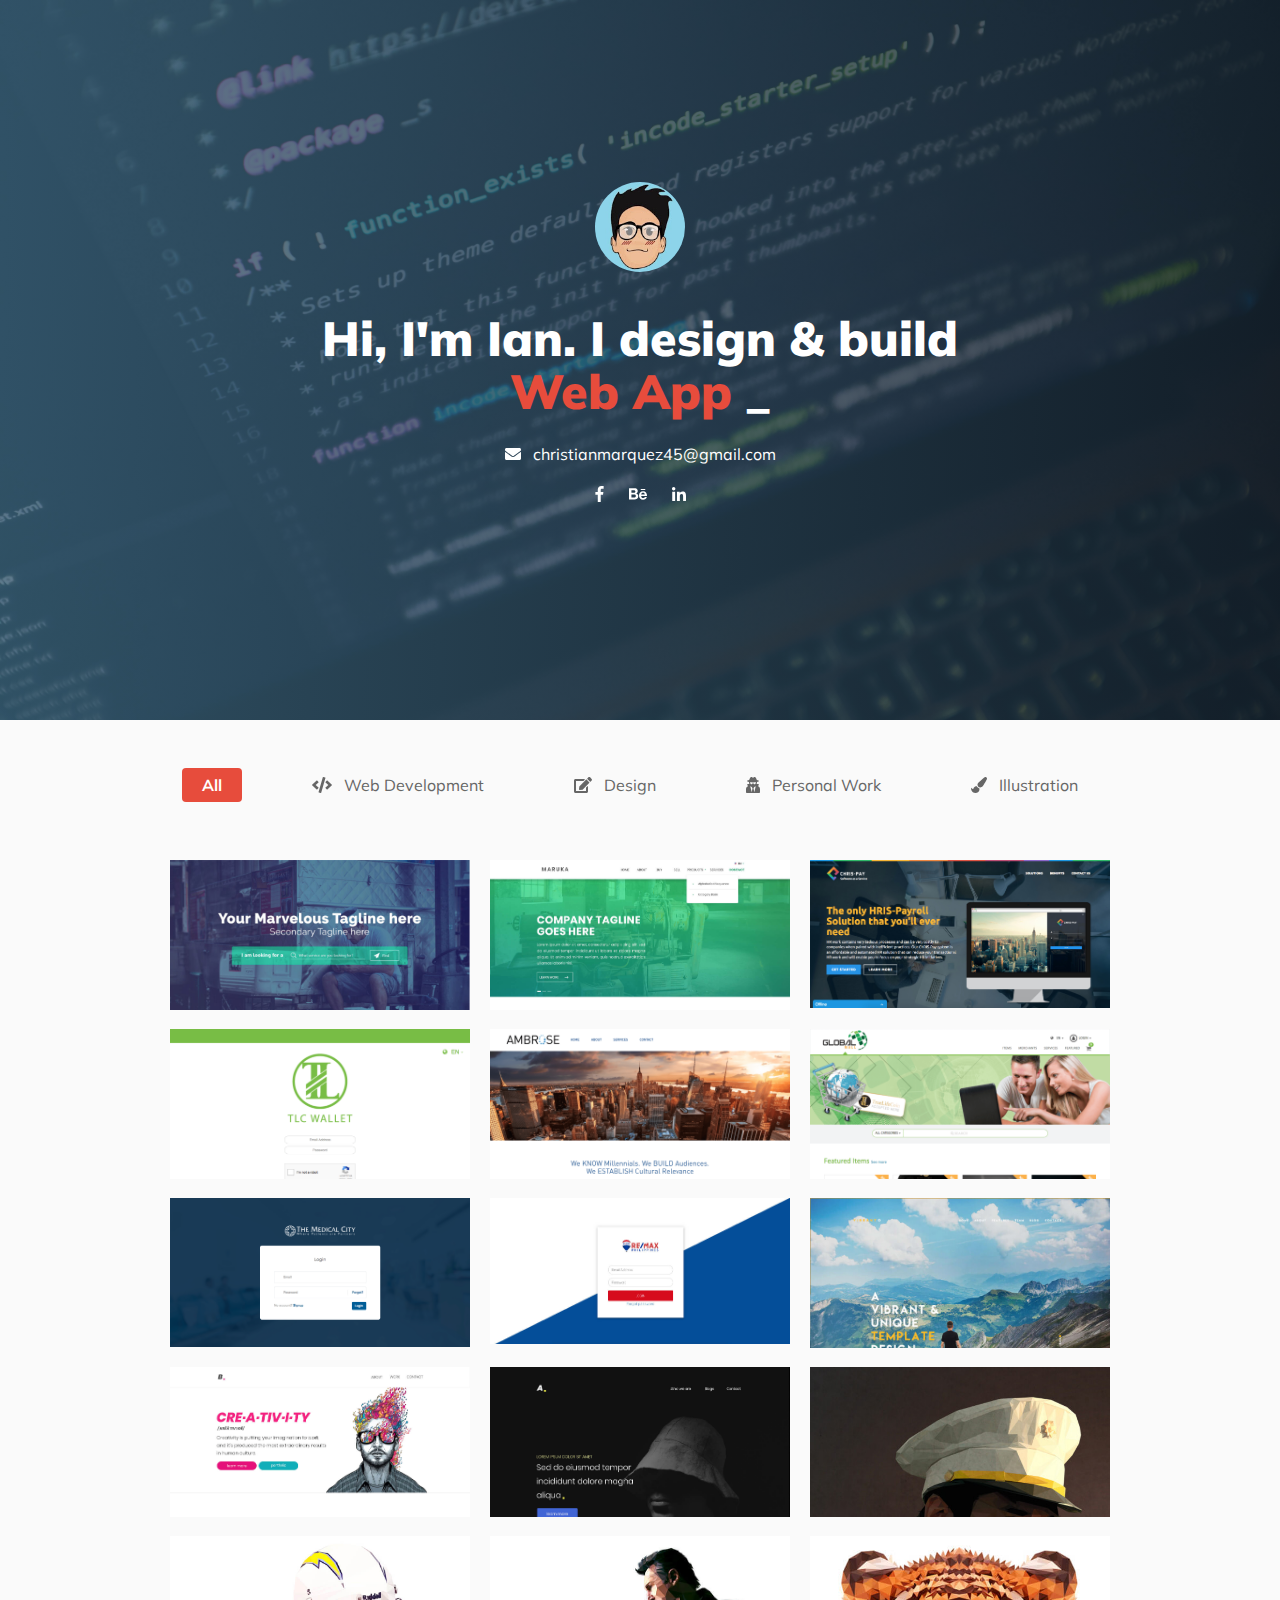
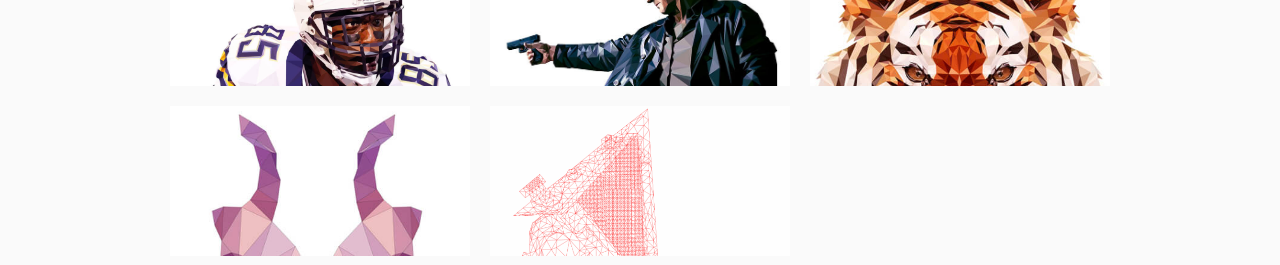
==== commit 2884d3c1: "First mockup" ====
--- a/index.html
+++ b/index.html
@@ -6,78 +6,99 @@
         <link rel="stylesheet" type="text/css" href="css/bootstrap.min.css">
         <link rel="stylesheet" type="text/css" href="css/tether.min.css">
         <link rel="stylesheet" type="text/css" href="css/tether-theme-basic.min.css">
-        <link rel="stylesheet" type="text/css" href="css/jquery.fancybox.min.css">
-        <link rel="stylesheet" type="text/css" href="css/jquery.fullpage.min.css">
-        <link rel="stylesheet" type="text/css" href="css/default.css" />
-        <link rel="stylesheet" type="text/css" href="css/component.css" />
         <link rel="stylesheet" type="text/css" href="css/style.css">
         <link rel="stylesheet" type="text/css" href="css/responsive.css">
         <script type="text/javascript" src="js/jquery-3.2.1.min.js"></script>
         <script type="text/javascript" src="js/tether.min.js"></script>
         <script type="text/javascript" src="js/bootstrap.min.js"></script>
-        <script type="text/javascript" src="js/fontawesome-all.min.js"></script>
+        <script defer src="js/fontawesome-all.min.js"></script>
         <script type="text/javascript" src="js/jquery.mixitup.min.js"></script>
-        <script type="text/javascript" src="js/jquery.fullpage.min.js"></script>
-        <script type="text/javascript" src="js/scrolloverflow.min.js"></script>
-        <script type="text/javascript" src="js/jquery.fullpage.extensions.min.js"></script>
-        <script src="js/modernizr.custom.js"></script>
         <script type="text/javascript" src="js/script.js"></script>
     </head>
     <body>
-        <div class="md-modal md-effect-12" id="modal-12">
-            <div class="md-content">
-                <h3>Modal Dialog</h3>
-                <div>
-                    <p>This is a modal window. You can do the following things with it:</p>
-                    <ul>
-                        <li><strong>Read:</strong> modal windows will probably tell you something important so don't forget to read what they say.</li>
-                        <li><strong>Look:</strong> a modal window enjoys a certain kind of attention; just look at it and appreciate its presence.</li>
-                        <li><strong>Close:</strong> click on the button below to close the modal.</li>
-                    </ul>
-                    <button class="md-close">Close me!</button>
+        	
+           	<div class="align-items-center justify-content d-flex section text-center fold " style="background-image: url(img/bg.jpg);background-size:cover;height: 80vh;">
+                <div class="w-md-100 w-75 mx-auto" style="z-index: 2;">
+                    <div>
+                        <img src="img/logo.jpg" class="logo rounded-circle mx-auto">
+                    </div>
+                    <div>
+                   		<h1>Hi, I'm Ian. I design & build <br/> 
+                            <span class="typer" id="main" data-words="Web Applications, Landing Pages, User interfaces, Logos " data-colors="white" data-delay="100" data-deleteDelay="1500"></span>
+                            <span class="cursor" data-owner="main"></span>
+                        </h1>
+                    </div>
+                    <div class="mt-4">
+                        <a class="email" href="mailto:christianmarquez45@gmail.com" target="_top"><i class="fas fa-envelope mr-2 "></i> christianmarquez45@gmail.com</a>
+                    </div>
+                    <div>
+                        <ul class="list-inline">
+                            <li class="list-inline-item">
+                                <a href="https://www.facebook.com/marky939" target="_blank">
+                                    <i class="fab fa-facebook-f text-white"></i>
+                                </a>
+                            </li>
+                            <li class="list-inline-item">
+                                <a href="https://www.behance.net/marky939" target="_blank">
+                                    <i class="fab fa-behance text-white"></i>
+                                </a>
+                            </li>
+                            <li class="list-inline-item">
+                                <a href="https://www.linkedin.com/in/marky939/" target="_blank">
+                                    <i class="fab fa-linkedin-in text-white"></i>
+                                </a>
+                            </li>
+                            
+                        </ul>
+                    </div>
                 </div>
-            </div>
-        </div>
-        <div id="fullpage">
-        	<nav id="nav" class="navbar navbar-toggleable-md">
-        		<div class="container">
-        			<button class="navbar-toggler navbar-toggler-right navbar-inverse menu-icon" type="button">
-        				<span class="navbar-toggler-icon"></span>
-        			</button>
-        			<a class="navbar-brand" href="index.html">
-        				<h2>christian marquez</h2>
-        			</a>
-
-        			<div class="collapse navbar-collapse d-none d-md-flex d-lg-flex" id="navbarsExampleDefault">
-        				<ul class="navbar-nav ml-auto">
-        					<li class="nav-item active">
-        						<p class="nav-link"><i class="fas fa-envelope mr-2	"></i> christianmarquez45@gmail.com</p>
-        					</li>
-        					
-        				</ul>
-        			</div>
-        		</div> <!-- end of container -->
-        	</nav> <!-- end of nav -->
-           	<div class="section text-center fold" style="background-image: url(img/bg.jpg);background-size:cover;">
-           		<h1>Hello, my name is Ian. I am a 
-                    <span class="typer" id="main" data-words="Front End Developer, Web Designer" data-colors="white" data-delay="100" data-deleteDelay="1500"></span>
-                    <span class="cursor" data-owner="main"></span>
-                    <h1> living in Laguna, Ph.</h1>
-                </h1>
-                <div>
-                    <i class="fas fa-long-arrow-down"></i>
-                </div>
+                    
+                     
+
            	</div> <!-- end of fold -->
             <section class="section portfolio-section">
 
                 <div class="container">
                     <div class="row">
-                        <ul id="filters" class="clearfix">
-                            <li><span class="filter active" data-filter=".all">All</span></li>
-                            <li><span class="filter" data-filter=".web">Web Development</span></li>
-                            <li><span class="filter" data-filter=".design">Design</span></li>
-                            <li><span class="filter" data-filter=".personal">Personal Work</span></li>
-                            <li><span class="filter" data-filter=".illustration">Illustration</span></li>
+                        <ul id="filters" class="d-flex justify-content-around list-inline">
+                            <li class="list-inline-item">
+                                <span class="filter active bold-text" data-filter=".all">
+                                    <!-- <i class="fas fa-bars mr-2"></i> -->
+                                    All
+                                </span>
+                            </li>
+                            <li class="list-inline-item">
+                                <span class="filter" data-filter=".web">
+                                    <i class="fas fa-code mr-2"></i>
+                                    <span>
+                                    Web Development
+                                    </span>
+                                </span>
+                            </li>
+                            <li class="list-inline-item">
+                                <span class="filter" data-filter=".design">
+                                    <i class="fas fa-edit  mr-2"></i>
+                                    <span>
+                                        Design
+                                    </span>
+                                </span>
+                            </li>
+                            <li class="list-inline-item">
+                                <span class="filter" data-filter=".personal">
+                                    <i class=" fas fa-user-secret mr-2"></i>
+                                    <span>
+                                        Personal Work
+                                    </span>
+                                </span>
+                            </li>
+                            <li class="list-inline-item">
+                                <span class="filter" data-filter=".illustration">
+                                    <i class="fas fa-paint-brush  mr-2"></i>
+                                    <span>
+                                        Illustration
+                                    </span>
+                                </span>
+                            </li>
                         </ul>
            	            <div id="portfoliolist">
                             <div class="portfolio personal design all" data-cat="personal, design, all">
@@ -204,20 +225,7 @@
                     </div> <!-- end of row -->
                 </div> <!-- end of container -->
             </section> <!-- end of scroll section -->
-        </div> <!-- end of fullpage -->
 
         <script type="text/javascript" src="js/typer.js"></script>
-        <!-- classie.js by @desandro: https://github.com/desandro/classie -->
-        <script src="js/classie.js"></script>
-        <script src="js/modalEffects.js"></script>
-
-        <!-- for the blur effect -->
-        <!-- by @derSchepp https://github.com/Schepp/CSS-Filters-Polyfill -->
-        <script>
-            // this is important for IEs
-            var polyfilter_scriptpath = '/js/';
-        </script>
-        <script src="js/cssParser.js"></script>
-        <!-- <script src="js/css-filters-polyfill.js"></script> -->
     </body>
 </html>--- a/css/style.css
+++ b/css/style.css
@@ -1,195 +1,151 @@
-@import url('https://fonts.googleapis.com/css?family=Amaranth:400,400i,700,700i');
+@import url('https://fonts.googleapis.com/css?family=Muli:300,400,700,900');
 @import url('https://fonts.googleapis.com/css?family=Damion');
 
-body{
-  font-family: 'Amaranth', sans-serif;
-  font-weight: 400;
-}
+body {
+    font-family: 'Muli', sans-serif;
+    font-weight: 400;
+}
+
 img {
     display: block;
     max-width: 100%;
-} 
-.justify{
-  text-align: justify;
-}
-.relative{
-  position: relative;
-}
+}
+
+h1 {
+    font-weight: 900;
+}
+
+.logo {
+    width: 90px;
+    margin-bottom: 40px;
+}
+
+.fold .email {
+    color: #fff;
+}
+
+.fold .email:hover,
+.fold .email:focus,
+.fold .email:active,
+.fold .email:visited {
+    color: #ddd;
+    text-decoration: none;
+}
+
+.justify {
+    text-align: justify;
+}
+
+.relative {
+    position: relative;
+}
+
 .btn {
     padding: .6rem 1rem;
 }
-.border-bottom{
-    border-bottom: 1px solid #f3f3f3;
-}
-.light-text{
-  font-weight: 300 !important;
-}
-.lighter-text{
-	font-weight: 100 !important;
-}
-.bold-text{
-	font-weight: 700 !important;
-}
-.text-green{
-  color: #27a56f !important;
-}
-.text-secondary{
-  color: #818181;
-}
-.text-lighter{
-  color: #dcdcdc;
-}
+
+
+.light-text {
+    font-weight: 300 !important;
+}
+
+.bold-text {
+    font-weight: 700 !important;
+}
+
+.text-green {
+    color: #27a56f !important;
+}
+
+.text-secondary {
+    color: #818181;
+}
+
+.text-lighter {
+    color: #dcdcdc;
+}
+
 .display-5 {
     font-size: 1.5rem;
 }
+
 .display-6 {
     font-size: .9rem;
 }
-.text-alternative{
-  color: #808080;
-}
-.media-desc-text{
-  color: #788791;
-  font-size: .8rem;
-}
-.featured .featured--img{
-position: relative;
-    left: -15vw;
-    width: 138%;
-    top: -14%;
-    max-width: initial;
-}
-.uppercase{
-  text-transform: uppercase;
-}
-.dropdown-menu{
-  left: 12px;
-  margin: .5rem 0 0;
-}
-.btn--primary{
-  border-color: #27a56f;
-  background-color: #27a56f;
-  color: #fff;
-}
-.btn--primary:hover,
-.btn--primary:focus,
-.btn--primary:visited,
-.btn--primary:active{
-  border-color: #27a56f;
-  background-color: #1e885b;
-  color: #fff;
-}
-.btn--primary:focus,
-.btn--primary:visited,
-.btn--primary:active{
-  outline: 0; 
-  box-shadow: none; 
-}
-.btn--secondary{
-  border-color: #818181;
-  background-color: #818181;
-  color: #fff;
-}
-.btn--secondary:hover,
-.btn--secondary:focus,
-.btn--secondary:visited,
-.btn--secondary:active{
-  border-color: #818181;
-  background-color: #676767;
-  color: #fff;
-}
-.btn--secondary:focus,
-.btn--secondary:visited,
-.btn--secondary:active{
-  outline: 0; 
-  box-shadow: none; 
-}
-.btn-outline-white{
-  border-color: #fff;
-  color: #fff;
-}
-.ellipsis-clamp-2{
-    -webkit-line-clamp: 2;
-}
-.ellipsis-clamp-3{
-    -webkit-line-clamp: 3;
-}
-.ellipsis-clamp-4{
-    -webkit-line-clamp: 4;
-}
-.ellipsis-clamp-6{
-    -webkit-line-clamp: 6;
-}
-.ellipsis{
-    overflow: hidden;
-    text-overflow: ellipsis;
-    display: -webkit-box;
-    -webkit-box-orient: vertical;
-}
-.header-color{
-  color: #dcdcdc;
-}
-.section--title {
-    font-size: 21px;
-}
-.section--desc{
-  width: 60%;
-}
-.fold{
-  position: relative;
-}
-.fold:after{
-  content: '';
-  position: absolute;
-  top: 0;
-  left: 0;
-  right: 0;
-  bottom: 0;
-  opacity: .6;
-background: #16222A;  /* fallback for old browsers */
-background: -webkit-linear-gradient(to right, #3A6073, #16222A);  /* Chrome 10-25, Safari 5.1-6 */
-background: linear-gradient(to right, #3A6073, #16222A); /* W3C, IE 10+/ Edge, Firefox 16+, Chrome 26+, Opera 12+, Safari 7+ */
-
-}
-.fp-tableCell{
-  position: relative;
-  z-index: 1;
-}
+
+.uppercase {
+    text-transform: uppercase;
+}
+
+.fold {
+    position: relative;
+}
+
+.fold:after {
+    content: '';
+    position: absolute;
+    top: 0;
+    left: 0;
+    right: 0;
+    bottom: 0;
+    opacity: .8;
+    background: #16222A;
+    /* fallback for old browsers */
+    background: -webkit-linear-gradient(to right, #3A6073, #16222A);
+    /* Chrome 10-25, Safari 5.1-6 */
+    background: linear-gradient(to right, #3A6073, #16222A);
+    /* W3C, IE 10+/ Edge, Firefox 16+, Chrome 26+, Opera 12+, Safari 7+ */
+}
+
+.fp-tableCell {
+    position: relative;
+    z-index: 1;
+}
+
 a {
     color: #fff;
 }
-.bg-blue{
-  background-color: #3498db;
-  height: 60vh;
-}
-.navbar-toggler-right{
-  background-color: #f3f3f3;
-  padding: 2px 6px 3px;
-  font-size: 100%;
-}
-.navbar-toggler:focus, .navbar-toggler:hover {
+
+.bg-blue {
+    background-color: #3498db;
+    height: 60vh;
+}
+
+.navbar-toggler-right {
+    background-color: #f3f3f3;
+    padding: 2px 6px 3px;
+    font-size: 100%;
+}
+
+.navbar-toggler:focus,
+.navbar-toggler:hover {
     text-decoration: none;
     outline: none;
 }
+
 .navbar {
-transition: .3s;
+    transition: .3s;
     padding: 30px 0;
     z-index: 50;
     position: fixed;
     width: 100%;
 }
-.dropdown-toggle::after{
-  border-top: .3em solid #2aa579;
-}
-.navbar-toggleable-md .navbar-nav .nav-link{
+
+.dropdown-toggle::after {
+    border-top: .3em solid #2aa579;
+}
+
+.navbar-toggleable-md .navbar-nav .nav-link {
     padding: 0 .8rem;
     color: #fff;
 }
-.navbar-nav .nav-item a{
-  color: #444;
-}
+
+.navbar-nav .nav-item a {
+    color: #444;
+}
+
 .fixed--navbar {
-background-color: #fff;
+    background-color: #fff;
     transition: .3s;
     width: 100%;
     z-index: 20;
@@ -197,38 +153,46 @@
     position: fixed;
     border-bottom: 1px solid #ddd;
 }
+
 .fixed--navbar a {
     color: #444;
     transition: .5s;
 }
+
 .newsletter--wrapper {
     position: absolute;
     top: 35%;
     left: 0;
     padding: 0 40px;
 }
-.navbar a:hover{
-	color: #27a56f ;
+
+.navbar a:hover {
+    color: #27a56f;
 }
 
 .navbar-inverse .navbar-toggler-icon {
     background-image: url(../img/menu.png);
     z-index: 222;
 }
-.navbar-toggler-right{
-  background-color: transparent;
-}
+
+.navbar-toggler-right {
+    background-color: transparent;
+}
+
 .sp-new-product {
     overflow: hidden;
 }
-.navbar-toggler-icon{
-  width: 1.8em;
-  height: 1.8em;
-}
-.nav-contact{
-      font-size: .8rem;
+
+.navbar-toggler-icon {
+    width: 1.8em;
+    height: 1.8em;
+}
+
+.nav-contact {
+    font-size: .8rem;
     padding: 10px;
 }
+
 .thumbnail--container li {
     border: 1px solid #f3f3f3;
     margin: 0 10px;
@@ -236,270 +200,188 @@
 
 
 #main {
-    color: #8eff87 !important;
-}
-.navbar-brand{
-  font-family: 'Damion', cursive;
-}
-.fold h1{
-  color: #fff;
-}
-/*.portfolio-section .fp-scrollable{
-  overflow: scroll;
-}*/
-
-/*.tile:after{
-  transition: .2s;
-}
-#portfolio .tile p{
-  padding: 10px;
-    border-bottom: 0;
+    color: #e74c3c !important;
+}
+
+.fold h1 {
+    color: #fff;
+    font-size: 3rem;
+}
+
+#info {
+    -webkit-border-radius: 5px;
+    -moz-border-radius: 5px;
+    border-radius: 5px;
+    background: #fcf8e3;
+    border: 1px solid #fbeed5;
+    width: 95%;
+    max-width: 900px;
+    margin: 0 auto 40px auto;
+    font-size: 12px;
+    -webkit-box-sizing: border-box;
+    -moz-box-sizing: border-box;
+    -o-box-sizing: border-box;
+}
+
+
+
+.container {
+    position: relative;
+    width: 960px;
+    margin: 0 auto;
+    -webkit-transition: all 1s ease;
+    -moz-transition: all 1s ease;
+    -o-transition: all 1s ease;
+    transition: all 1s ease;
+}
+
+#filters {
+    margin: 5% 0;
+    width: 100%;
+    padding: 0;
+    list-style: none;
+}
+
+
+#filters li span span {
+    display: inline-block;
+}
+
+#filters li > span {
+    display: inline-block;
+    padding: 5px 20px;
     text-decoration: none;
-    text-transform: uppercase;
-    font-size: 21px;
-    color: #fff;
-    display: block;
-}
-.tile{
-  position: relative;
-  overflow: hidden;
-}
-.portfolio-details{
-  position: relative;
-}
-.portfolio-details:hover:after {
-  transition: .2s;
-  position: absolute;
-  top: 50%;
-  left: 50%;
-  opacity: 1;
-  color: #fff;
-  transform: translate(-50%, -50%);
-  font-size: 21px;
-}
-.portfolio-details.website:hover:after {
-  content: 'Web Design';
-}
-.portfolio-details.illustration:hover:after {
-  content: 'Illustration';
-}
-.portfolio-details:after {
-  transition: .2s;
-  opacity: 0;
-}
-.toolbar {
-    width: 80%;
-    justify-content: space-evenly;
-    display: flex;
-    margin: 0 auto;
-}*/
-#info {
-  -webkit-border-radius:5px;
-  -moz-border-radius:5px;
-  border-radius:5px;        
-  background:#fcf8e3;
-  border:1px solid  #fbeed5;
-  width:95%;
-  max-width:900px;
-  margin:0 auto 40px auto;
-  font-family:arial;
-  font-size:12px;
-  -webkit-box-sizing: border-box;
-  -moz-box-sizing: border-box;
-  -o-box-sizing: border-box;
-}
-
-  #info .info-wrapper {
-    padding:10px;
-  -webkit-box-sizing: border-box;
-  -moz-box-sizing: border-box;
-  -o-box-sizing: border-box;
-
-  }
-  
-  #info a {
-    color:#c09853;
-    text-decoration:none;
-  }
-  
-  #info p {
-    margin:5px 0 0 0;
-  }
-
-
-.container { 
-  position: relative; 
-  width: 960px; 
-  margin: 0 auto; 
-  -webkit-transition: all 1s ease;
-  -moz-transition: all 1s ease;
-  -o-transition: all 1s ease;
-  transition: all 1s ease;  
-}
- 
-#filters {
-  margin:1%;
-  width: 100%;
-  padding:0;
-  list-style:none;
-}
-
-  #filters li {
-    float:left;
-  }
-  
-  #filters li span {
-    display: block;
-    padding:5px 20px;   
-    text-decoration:none;
-    color:#666;
+    color: #666;
     cursor: pointer;
-  }
-  
-  #filters li span.active {
-    background: #e95a44;
-    color:#fff;
-  }
- 
-
- 
+}
+
+#filters li span.active span,
+#filters li span.active .svg-inline--fa{
+    color: #fff;
+}
+#filters li span.active {
+    background: #e74c3c;
+    color: #fff;
+    border-radius: 4px;
+}
+
+
+
 #portfoliolist .portfolio {
-  -webkit-box-sizing: border-box;
-  -moz-box-sizing: border-box;
-  -o-box-sizing: border-box;
-  width:31.333333%;
-  margin:1%;
-  height: 150px;
-  display:none;
-  float:left;
-  overflow:hidden;
-}
-
-  .portfolio-wrapper {
-    overflow:hidden;
+    -webkit-box-sizing: border-box;
+    -moz-box-sizing: border-box;
+    -o-box-sizing: border-box;
+    width: 31.333333%;
+    margin: 1%;
+    height: 150px;
+    display: none;
+    float: left;
+    overflow: hidden;
+}
+
+.portfolio-wrapper {
+    overflow: hidden;
     position: relative !important;
     background: #666;
-    cursor:pointer;
-  }
-
-  .portfolio img {
-    max-width:100%;
-    position: relative;
-    top:0;
+    cursor: pointer;
+}
+
+.portfolio img {
+    max-width: 100%;
+    position: relative;
+    top: 0;
     -webkit-transition: all 600ms cubic-bezier(0.645, 0.045, 0.355, 1);
-    transition:         all 600ms cubic-bezier(0.645, 0.045, 0.355, 1);   
-  }
-  
-  .portfolio .label {
+    transition: all 600ms cubic-bezier(0.645, 0.045, 0.355, 1);
+}
+
+.portfolio .label {
     position: absolute;
     width: 100%;
-    height:40px;
-    bottom:-40px;
+    height: 40px;
+    bottom: -40px;
     -webkit-transition: all 300ms cubic-bezier(0.645, 0.045, 0.355, 1);
-    transition:         all 300ms cubic-bezier(0.645, 0.045, 0.355, 1);
-  }
-
-    .portfolio .label-bg {
-      background: #e95a44;
-      width: 100%;
-      height:100%;
-      position: absolute;
-      top:0;
-      left:0;
-    }
-  
-    .portfolio .label-text {
-      color:#fff;
-      position: relative;
-      z-index:500;
-      padding:5px 8px;
-    }
-      
-      .portfolio .text-category {
-        display:block;
-        font-size:9px;
-      }
-  
-  .portfolio:hover .label {
-    bottom:0;
-  }
-  .portfolio:hover img {
+    transition: all 300ms cubic-bezier(0.645, 0.045, 0.355, 1);
+}
+
+.portfolio .label-bg {
+    background: #e95a44;
+    width: 100%;
+    height: 100%;
+    position: absolute;
+    top: 0;
+    left: 0;
+}
+
+.portfolio .label-text {
+    color: #fff;
+    position: relative;
+    z-index: 500;
+    padding: 5px 8px;
+}
+
+.portfolio .text-category {
+    display: block;
+    font-size: 9px;
+}
+
+.portfolio:hover .label {
+    bottom: 0;
+}
+
+.portfolio:hover img {
     transform: scale(1.3);
-  }  
-
-  
-
-
-
-/* #Tablet (Portrait) */
-@media only screen and (min-width: 768px) and (max-width: 959px) {
-  .container {
-    width: 768px; 
-  }
-}
+}
+
+
+.fold ul li {
+    margin: 1rem;
+}
+
+
+
+
 
 
 /*  #Mobile (Portrait) - Note: Design for a width of 320px */
+
 @media only screen and (max-width: 767px) {
-  .container { 
-    width: 95%; 
-  }
-  
-  #portfoliolist .portfolio {
-    width:48%;
-    margin:1%;
-  }   
-
-  #ads {
-    display:none;
-  }
-  
-}
+    .container {
+        width: 95%;
+    }
+
+    #portfoliolist .portfolio {
+        width: 48%;
+        margin: 1%;
+    }
+
+    .fold h1 {
+        font-size: 2rem;
+    }
+    #filters li span span {
+        display: none;
+    }
+    #filters {
+        display: flex;
+        justify-content: space-evenly;
+    }
+}
+
+
+
 
 
 /* #Mobile (Landscape) - Note: Design for a width of 480px */
+
 @media only screen and (min-width: 480px) and (max-width: 767px) {
-  .container {
-    width: 70%;
-  }
-  
-  #ads {
-    display:none;
-  }
-  
-}
-
-/* #Clearing */
-
-/* Self Clearing Goodness */
-.container:after { content: "\0020"; display: block; height: 0; clear: both; visibility: hidden; }
-
-.clearfix:before,
-.clearfix:after,
-.row:before,
-.row:after {
-  content: '\0020';
-  display: block;
-  overflow: hidden;
-  visibility: hidden;
-  width: 0;
-  height: 0; }
-.row:after,
-.clearfix:after {
-  clear: both; }
-.row,
-.clearfix {
-  zoom: 1; }
-
-.clear {
-  clear: both;
-  display: block;
-  overflow: hidden;
-  visibility: hidden;
-  width: 0;
-  height: 0;
-}
-.portfolio-section .fp-tableCell {
-    vertical-align: unset;
-}
-
+    .container {
+        width: 70%;
+    }
+
+    #ads {
+        display: none;
+    }
+}
+
+.portfolio-section {
+    background: #fafafa;
+}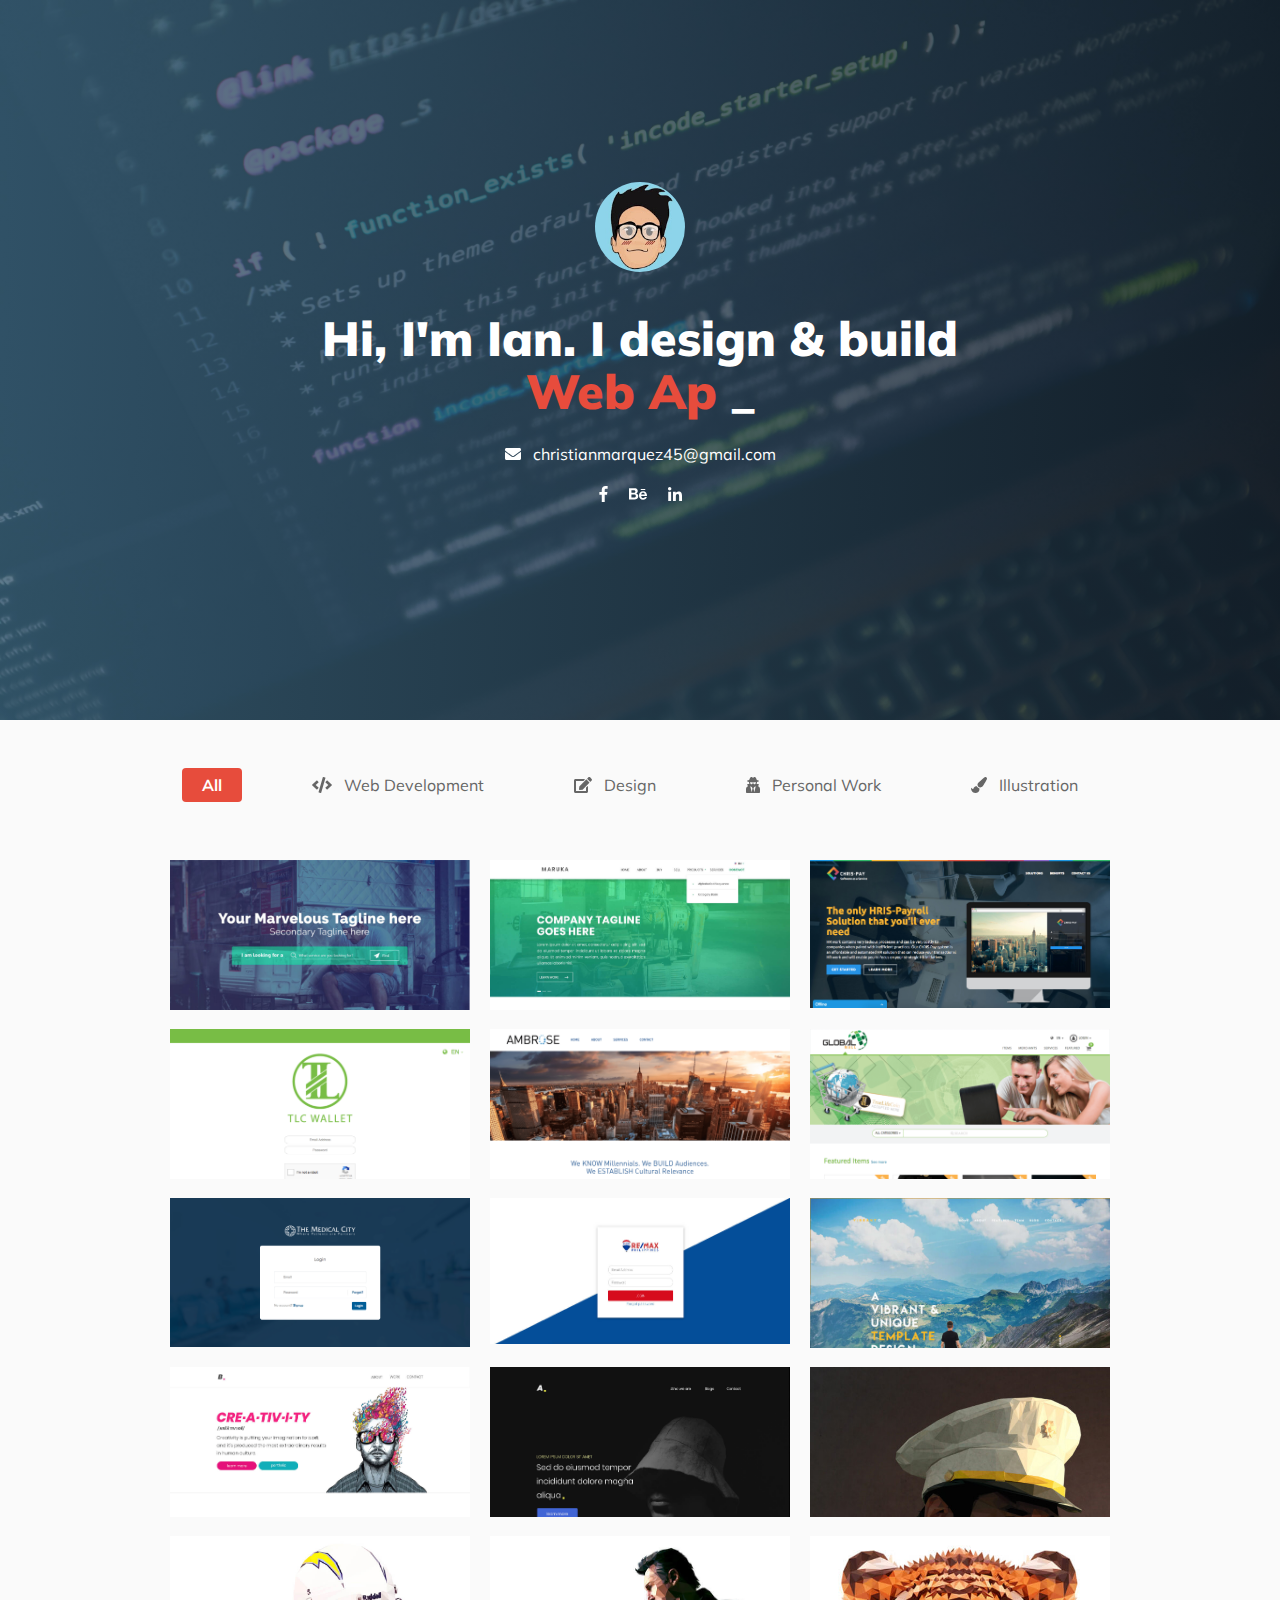
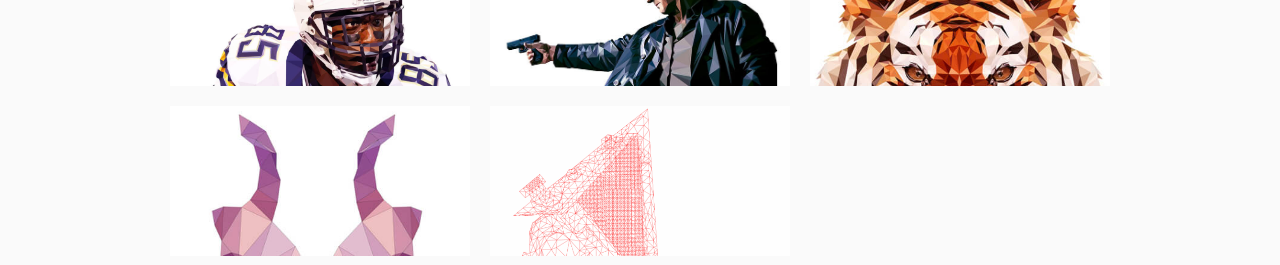
==== commit fa384cfc: "minified" ====
--- a/index.html
+++ b/index.html
@@ -1,231 +1 @@
-<!DOCTYPE html>
-<html>
-    <head>
-        <title>Hey! It's Christian!</title>
-        <meta name="viewport" content="width=device-width, initial-scale=1.0">
-        <link rel="stylesheet" type="text/css" href="css/bootstrap.min.css">
-        <link rel="stylesheet" type="text/css" href="css/tether.min.css">
-        <link rel="stylesheet" type="text/css" href="css/tether-theme-basic.min.css">
-        <link rel="stylesheet" type="text/css" href="css/style.css">
-        <link rel="stylesheet" type="text/css" href="css/responsive.css">
-        <script type="text/javascript" src="js/jquery-3.2.1.min.js"></script>
-        <script type="text/javascript" src="js/tether.min.js"></script>
-        <script type="text/javascript" src="js/bootstrap.min.js"></script>
-        <script defer src="js/fontawesome-all.min.js"></script>
-        <script type="text/javascript" src="js/jquery.mixitup.min.js"></script>
-        <script type="text/javascript" src="js/script.js"></script>
-    </head>
-    <body>
-        	
-           	<div class="align-items-center justify-content d-flex section text-center fold " style="background-image: url(img/bg.jpg);background-size:cover;height: 80vh;">
-                <div class="w-md-100 w-75 mx-auto" style="z-index: 2;">
-                    <div>
-                        <img src="img/logo.jpg" class="logo rounded-circle mx-auto">
-                    </div>
-                    <div>
-                   		<h1>Hi, I'm Ian. I design & build <br/> 
-                            <span class="typer" id="main" data-words="Web Applications, Landing Pages, User interfaces, Logos " data-colors="white" data-delay="100" data-deleteDelay="1500"></span>
-                            <span class="cursor" data-owner="main"></span>
-                        </h1>
-                    </div>
-                    <div class="mt-4">
-                        <a class="email" href="mailto:christianmarquez45@gmail.com" target="_top"><i class="fas fa-envelope mr-2 "></i> christianmarquez45@gmail.com</a>
-                    </div>
-                    <div>
-                        <ul class="list-inline">
-                            <li class="list-inline-item">
-                                <a href="https://www.facebook.com/marky939" target="_blank">
-                                    <i class="fab fa-facebook-f text-white"></i>
-                                </a>
-                            </li>
-                            <li class="list-inline-item">
-                                <a href="https://www.behance.net/marky939" target="_blank">
-                                    <i class="fab fa-behance text-white"></i>
-                                </a>
-                            </li>
-                            <li class="list-inline-item">
-                                <a href="https://www.linkedin.com/in/marky939/" target="_blank">
-                                    <i class="fab fa-linkedin-in text-white"></i>
-                                </a>
-                            </li>
-                            
-                        </ul>
-                    </div>
-                </div>
-                    
-                     
-
-           	</div> <!-- end of fold -->
-            <section class="section portfolio-section">
-
-                <div class="container">
-                    <div class="row">
-                        <ul id="filters" class="d-flex justify-content-around list-inline">
-                            <li class="list-inline-item">
-                                <span class="filter active bold-text" data-filter=".all">
-                                    <!-- <i class="fas fa-bars mr-2"></i> -->
-                                    All
-                                </span>
-                            </li>
-                            <li class="list-inline-item">
-                                <span class="filter" data-filter=".web">
-                                    <i class="fas fa-code mr-2"></i>
-                                    <span>
-                                    Web Development
-                                    </span>
-                                </span>
-                            </li>
-                            <li class="list-inline-item">
-                                <span class="filter" data-filter=".design">
-                                    <i class="fas fa-edit  mr-2"></i>
-                                    <span>
-                                        Design
-                                    </span>
-                                </span>
-                            </li>
-                            <li class="list-inline-item">
-                                <span class="filter" data-filter=".personal">
-                                    <i class=" fas fa-user-secret mr-2"></i>
-                                    <span>
-                                        Personal Work
-                                    </span>
-                                </span>
-                            </li>
-                            <li class="list-inline-item">
-                                <span class="filter" data-filter=".illustration">
-                                    <i class="fas fa-paint-brush  mr-2"></i>
-                                    <span>
-                                        Illustration
-                                    </span>
-                                </span>
-                            </li>
-                        </ul>
-           	            <div id="portfoliolist">
-                            <div class="portfolio personal design all" data-cat="personal, design, all">
-                                <div class="portfolio-wrapper">
-                                    <a class="text-title" href="https://www.behance.net/gallery/42012199/Web-Design-Template-for-Service-Company" target="_blank">             
-                                        <img src="img/personal-web.jpg"/>
-                                    </a>
-                                </div>
-                            </div>    <!-- end of portfolio logo -->
-                            <div class="portfolio web design all" data-cat="web, design, all">
-                                <div class="portfolio-wrapper">
-                                    <a class="text-title" href="http://maruka-dev.herokuapp.com/en/" target="_blank">
-                                        <img src="img/Home.jpg"/>
-                                    </a>
-                                </div>
-                            </div>    <!-- end of portfolio logo -->
-                            <div class="portfolio web design all" data-cat="web, design, all">
-                                <div class="portfolio-wrapper">     
-                                    <a class="text-title" href="http://www.chris-pay.com/" target="_blank">        
-                                        <img src="img/chrispay.jpg"/>
-                                    </a>
-                                </div>
-                            </div>    <!-- end of portfolio logo -->
-                            <div class="portfolio web all" data-cat="web, all">
-                                <div class="portfolio-wrapper">    
-                                    <a class="text-title" href="https://tlcwallet.com/login" target="_blank">         
-                                        <img src="img/tlcwallet.png"/>
-                                    </a>
-                                </div>
-                            </div>    <!-- end of portfolio logo -->
-                            <div class="portfolio web all" data-cat="web, all">
-                                <div class="portfolio-wrapper">      
-                                    <a class="text-title" href="https://tlcwallet.com/login" target="_blank">       
-                                        <img src="img/ambrose.png"/>
-                                    </a>
-                                </div>
-                            </div>    <!-- end of portfolio logo -->
-                            <div class="portfolio web all" data-cat="web, all">
-                                <div class="portfolio-wrapper">  
-                                    <a class="text-title" href="https://dev.theglobalmall.com/en" target="_blank">           
-                                        <img src="img/globalmall.png"/>
-                                    </a>
-                                </div>
-                            </div>    <!-- end of portfolio logo --> 
-                            <div class="portfolio web design all" data-cat="web, design, all">
-                                <div class="portfolio-wrapper">    
-                                    <a class="text-title" href="http://tmc.devhub.ph/" target="_blank">         
-                                        <img src="img/tmc.png"/>
-                                    </a>
-                                </div>
-                            </div>    <!-- end of portfolio logo -->
-                            <div class="portfolio web design all" data-cat="web, design, all">
-                                <div class="portfolio-wrapper">    
-                                    <a class="text-title" href="www.remax.ph" target="_blank">         
-                                        <img src="img/remax.jpg">
-                                    </a>
-                                </div>
-                            </div>    <!-- end of portfolio logo -->
-                            <div class="portfolio personal design all" data-cat="personal, design, all">
-                                <div class="portfolio-wrapper">    
-                                    <a class="text-title" href="https://www.behance.net/gallery/35216277/Vibranto" target="_blank">         
-                                        <img src="img/personal-web2.jpg"/>
-                                    </a>
-                                </div>
-                            </div>    <!-- end of portfolio logo -->
-                            <div class="portfolio web design all" data-cat="web, design, all">
-                                <div class="portfolio-wrapper">   
-                                    <a class="text-title">          
-                                        <img src="img/personal-web3.jpg"/>
-                                    </a>
-                                </div>
-                            </div>    <!-- end of portfolio logo -->
-                            <div class="portfolio web design all" data-cat="web, design, all">
-                                <div class="portfolio-wrapper"> 
-                                    <a class="text-title" >            
-                                        <img src="img/personal-web4.jpg"/>
-                                    </a>
-                                </div>
-                            </div>    <!-- end of portfolio logo -->
-                            <div class="portfolio personal illustration all" data-cat="personal, illustration, all">
-                                <div class="portfolio-wrapper">    
-                                    <a class="text-title" href="https://www.behance.net/gallery/29951929/Heneral-Luna" target="_blank">         
-                                        <img src="img/illustration-1.jpg"/>
-                                    </a>
-                                </div>
-                            </div>    <!-- end of portfolio logo -->
-                            <div class="portfolio personal illustration all" data-cat="personal, illustration, all">
-                                <div class="portfolio-wrapper">    
-                                    <a class="text-title" href="https://www.behance.net/gallery/28571139/Antonio-Gates" target="_blank">         
-                                        <img src="img/illustration-2.jpg"/>
-                                    </a>
-                                </div>
-                            </div>    <!-- end of portfolio logo -->
-                            <div class="portfolio personal illustration all" data-cat="personal, illustration, all">
-                                <div class="portfolio-wrapper">    
-                                    <a class="text-title" href="https://www.behance.net/gallery/25076247/Liam-Neeson" target="_blank">         
-                                        <img src="img/illustration-3.jpg"/>
-                                    </a>
-                                </div>
-                            </div>    <!-- end of portfolio logo -->
-                            <div class="portfolio personal illustration all" data-cat="personal, illustration, all">
-                                <div class="portfolio-wrapper">    
-                                    <a class="text-title" href="https://www.behance.net/gallery/18777969/Fragmented-Beast" target="_blank">         
-                                        <img src="img/illustration-4.jpg"/>
-                                    </a>
-                                </div>
-                            </div>    <!-- end of portfolio logo -->
-                            <div class="portfolio personal illustration all" data-cat="personal, illustration, all">
-                                <div class="portfolio-wrapper">    
-                                    <a class="text-title" href="https://www.behance.net/gallery/18682637/Low-Poly-Markhor" target="_blank">         
-                                        <img src="img/illustration-5.jpg"/>
-                                    </a>
-                                </div>
-                            </div>    <!-- end of portfolio logo -->
-                            <div class="portfolio personal illustration all" data-cat="personal, illustration, all">
-                                <div class="portfolio-wrapper">    
-                                    <a class="text-title" href="https://www.behance.net/gallery/21187053/Fragmented-Pyramid-Head" target="_blank">         
-                                        <img src="img/sample.gif"/>
-                                    </a>
-                                </div>
-                            </div>    <!-- end of portfolio logo -->
-                        </div> <!-- end of portfoliolist --> 
-
-                    </div> <!-- end of row -->
-                </div> <!-- end of container -->
-            </section> <!-- end of scroll section -->
-
-        <script type="text/javascript" src="js/typer.js"></script>
-    </body>
-</html>+<!DOCTYPE html><html> <head> <title>Hey! It's Christian!</title> <meta name="viewport" content="width=device-width, initial-scale=1.0"> <link rel="stylesheet" type="text/css" href="css/bootstrap.min.css"> <link rel="stylesheet" type="text/css" href="css/tether.min.css"> <link rel="stylesheet" type="text/css" href="css/tether-theme-basic.min.css"> <link rel="stylesheet" type="text/css" href="css/style.min.css"> <link rel="stylesheet" type="text/css" href="css/responsive.css"> <script type="text/javascript" src="js/jquery-3.2.1.min.js"></script> <script type="text/javascript" src="js/tether.min.js"></script> <script type="text/javascript" src="js/bootstrap.min.js"></script> <script defer src="js/fontawesome-all.min.js"></script> <script type="text/javascript" src="js/jquery.mixitup.min.js"></script> <script type="text/javascript" src="js/script.js"></script> </head> <body> <div class="align-items-center justify-content d-flex section text-center fold " style="background-image: url(img/bg.jpg);background-size:cover;height: 80vh;"> <div class="w-md-100 w-75 mx-auto" style="z-index: 2;"> <div> <img src="img/logo.jpg" class="logo rounded-circle mx-auto"> </div><div> <h1>Hi, I'm Ian. I design & build <br/> <span class="typer" id="main" data-words="Web Applications, Landing Pages, User interfaces, Logos " data-colors="white" data-delay="100" data-deleteDelay="1500"></span> <span class="cursor" data-owner="main"></span> </h1> </div><div class="mt-4"> <a class="email" href="mailto:christianmarquez45@gmail.com" target="_top"><i class="fas fa-envelope mr-2 "></i> christianmarquez45@gmail.com</a> </div><div> <ul class="list-inline"> <li class="list-inline-item"> <a href="https://www.facebook.com/marky939" target="_blank"> <i class="fab fa-facebook-f text-white"></i> </a> </li><li class="list-inline-item"> <a href="https://www.behance.net/marky939" target="_blank"> <i class="fab fa-behance text-white"></i> </a> </li><li class="list-inline-item"> <a href="https://www.linkedin.com/in/marky939/" target="_blank"> <i class="fab fa-linkedin-in text-white"></i> </a> </li></ul> </div></div></div><section class="section portfolio-section"> <div class="container"> <div class="row"> <ul id="filters" class="d-flex justify-content-around list-inline"> <li class="list-inline-item"> <span class="filter active bold-text" data-filter=".all"> All </span> </li><li class="list-inline-item"> <span class="filter" data-filter=".web"> <i class="fas fa-code mr-2"></i> <span> Web Development </span> </span> </li><li class="list-inline-item"> <span class="filter" data-filter=".design"> <i class="fas fa-edit mr-2"></i> <span> Design </span> </span> </li><li class="list-inline-item"> <span class="filter" data-filter=".personal"> <i class=" fas fa-user-secret mr-2"></i> <span> Personal Work </span> </span> </li><li class="list-inline-item"> <span class="filter" data-filter=".illustration"> <i class="fas fa-paint-brush mr-2"></i> <span> Illustration </span> </span> </li></ul> <div id="portfoliolist"> <div class="portfolio personal design all" data-cat="personal, design, all"> <div class="portfolio-wrapper"> <a class="text-title" href="https://www.behance.net/gallery/42012199/Web-Design-Template-for-Service-Company" target="_blank"> <img src="img/personal-web.jpg"/> </a> </div></div><div class="portfolio web design all" data-cat="web, design, all"> <div class="portfolio-wrapper"> <a class="text-title" href="http://maruka-dev.herokuapp.com/en/" target="_blank"> <img src="img/Home.jpg"/> </a> </div></div><div class="portfolio web design all" data-cat="web, design, all"> <div class="portfolio-wrapper"> <a class="text-title" href="http://www.chris-pay.com/" target="_blank"> <img src="img/chrispay.jpg"/> </a> </div></div><div class="portfolio web all" data-cat="web, all"> <div class="portfolio-wrapper"> <a class="text-title" href="https://tlcwallet.com/login" target="_blank"> <img src="img/tlcwallet.png"/> </a> </div></div><div class="portfolio web all" data-cat="web, all"> <div class="portfolio-wrapper"> <a class="text-title" href="https://tlcwallet.com/login" target="_blank"> <img src="img/ambrose.png"/> </a> </div></div><div class="portfolio web all" data-cat="web, all"> <div class="portfolio-wrapper"> <a class="text-title" href="https://dev.theglobalmall.com/en" target="_blank"> <img src="img/globalmall.png"/> </a> </div></div><div class="portfolio web design all" data-cat="web, design, all"> <div class="portfolio-wrapper"> <a class="text-title" href="http://tmc.devhub.ph/" target="_blank"> <img src="img/tmc.png"/> </a> </div></div><div class="portfolio web design all" data-cat="web, design, all"> <div class="portfolio-wrapper"> <a class="text-title" href="www.remax.ph" target="_blank"> <img src="img/remax.jpg"> </a> </div></div><div class="portfolio personal design all" data-cat="personal, design, all"> <div class="portfolio-wrapper"> <a class="text-title" href="https://www.behance.net/gallery/35216277/Vibranto" target="_blank"> <img src="img/personal-web2.jpg"/> </a> </div></div><div class="portfolio web design all" data-cat="web, design, all"> <div class="portfolio-wrapper"> <a class="text-title"> <img src="img/personal-web3.jpg"/> </a> </div></div><div class="portfolio web design all" data-cat="web, design, all"> <div class="portfolio-wrapper"> <a class="text-title" > <img src="img/personal-web4.jpg"/> </a> </div></div><div class="portfolio personal illustration all" data-cat="personal, illustration, all"> <div class="portfolio-wrapper"> <a class="text-title" href="https://www.behance.net/gallery/29951929/Heneral-Luna" target="_blank"> <img src="img/illustration-1.jpg"/> </a> </div></div><div class="portfolio personal illustration all" data-cat="personal, illustration, all"> <div class="portfolio-wrapper"> <a class="text-title" href="https://www.behance.net/gallery/28571139/Antonio-Gates" target="_blank"> <img src="img/illustration-2.jpg"/> </a> </div></div><div class="portfolio personal illustration all" data-cat="personal, illustration, all"> <div class="portfolio-wrapper"> <a class="text-title" href="https://www.behance.net/gallery/25076247/Liam-Neeson" target="_blank"> <img src="img/illustration-3.jpg"/> </a> </div></div><div class="portfolio personal illustration all" data-cat="personal, illustration, all"> <div class="portfolio-wrapper"> <a class="text-title" href="https://www.behance.net/gallery/18777969/Fragmented-Beast" target="_blank"> <img src="img/illustration-4.jpg"/> </a> </div></div><div class="portfolio personal illustration all" data-cat="personal, illustration, all"> <div class="portfolio-wrapper"> <a class="text-title" href="https://www.behance.net/gallery/18682637/Low-Poly-Markhor" target="_blank"> <img src="img/illustration-5.jpg"/> </a> </div></div><div class="portfolio personal illustration all" data-cat="personal, illustration, all"> <div class="portfolio-wrapper"> <a class="text-title" href="https://www.behance.net/gallery/21187053/Fragmented-Pyramid-Head" target="_blank"> <img src="img/sample.gif"/> </a> </div></div></div></div></div></section> <script type="text/javascript" src="js/typer.js"></script> </body></html>--- a/css/style.min.css
+++ b/css/style.min.css
@@ -0,0 +1 @@
+@import url(https://fonts.googleapis.com/css?family=Muli:300,400,700,900);@import url(https://fonts.googleapis.com/css?family=Damion);.fold,.relative{position:relative}#info,#portfoliolist .portfolio{-webkit-box-sizing:border-box;-moz-box-sizing:border-box;-o-box-sizing:border-box}body{font-family:Muli,sans-serif;font-weight:400}img{display:block;max-width:100%}#filters li span span,#filters li>span{display:inline-block}h1{font-weight:900}.logo{width:90px;margin-bottom:40px}.fold .email{color:#fff}.fold .email:active,.fold .email:focus,.fold .email:hover,.fold .email:visited{color:#ddd;text-decoration:none}.justify{text-align:justify}.btn{padding:.6rem 1rem}.light-text{font-weight:300!important}.bold-text{font-weight:700!important}.text-green{color:#27a56f!important}.text-secondary{color:#818181}.text-lighter{color:#dcdcdc}.display-5{font-size:1.5rem}.display-6{font-size:.9rem}.uppercase{text-transform:uppercase}.fold:after{content:'';position:absolute;top:0;left:0;right:0;bottom:0;opacity:.8;background:#16222A;background:-webkit-linear-gradient(to right,#3A6073,#16222A);background:linear-gradient(to right,#3A6073,#16222A)}.fp-tableCell{position:relative;z-index:1}.fixed--navbar,.navbar{transition:.3s;width:100%;position:fixed}a{color:#fff}.bg-blue{background-color:#3498db;height:60vh}.navbar-toggler-right{padding:2px 6px 3px;font-size:100%}.navbar-toggler:focus,.navbar-toggler:hover{text-decoration:none;outline:0}.navbar{padding:30px 0;z-index:50}.dropdown-toggle::after{border-top:.3em solid #2aa579}.navbar-toggleable-md .navbar-nav .nav-link{padding:0 .8rem;color:#fff}.navbar-nav .nav-item a{color:#444}.fixed--navbar{background-color:#fff;z-index:20;padding:10px 0;border-bottom:1px solid #ddd}.fixed--navbar a{color:#444;transition:.5s}.newsletter--wrapper{position:absolute;top:35%;left:0;padding:0 40px}.navbar a:hover{color:#27a56f}.navbar-inverse .navbar-toggler-icon{background-image:url(../img/menu.png);z-index:222}.navbar-toggler-right{background-color:transparent}.sp-new-product{overflow:hidden}.navbar-toggler-icon{width:1.8em;height:1.8em}.nav-contact{font-size:.8rem;padding:10px}.thumbnail--container li{border:1px solid #f3f3f3;margin:0 10px}#main{color:#e74c3c!important}.fold h1{color:#fff;font-size:3rem}#info{-webkit-border-radius:5px;-moz-border-radius:5px;border-radius:5px;background:#fcf8e3;border:1px solid #fbeed5;width:95%;max-width:900px;margin:0 auto 40px;font-size:12px}.container{position:relative;width:960px;margin:0 auto;-webkit-transition:all 1s ease;-moz-transition:all 1s ease;-o-transition:all 1s ease;transition:all 1s ease}#filters{margin:5% 0;width:100%;padding:0;list-style:none}#filters li>span{padding:5px 20px;text-decoration:none;color:#666;cursor:pointer}#filters li span.active .svg-inline--fa,#filters li span.active span{color:#fff}#filters li span.active{background:#e74c3c;color:#fff;border-radius:4px}#portfoliolist .portfolio{width:31.333333%;margin:1%;height:150px;display:none;float:left;overflow:hidden}.portfolio-wrapper{overflow:hidden;position:relative!important;background:#666;cursor:pointer}.portfolio img{max-width:100%;position:relative;top:0;-webkit-transition:all .6s cubic-bezier(.645,.045,.355,1);transition:all .6s cubic-bezier(.645,.045,.355,1)}.portfolio .label{position:absolute;width:100%;height:40px;bottom:-40px;-webkit-transition:all .3s cubic-bezier(.645,.045,.355,1);transition:all .3s cubic-bezier(.645,.045,.355,1)}.portfolio .label-bg{background:#e95a44;width:100%;height:100%;position:absolute;top:0;left:0}.portfolio .label-text{color:#fff;position:relative;z-index:500;padding:5px 8px}.portfolio .text-category{display:block;font-size:9px}.portfolio:hover .label{bottom:0}.portfolio:hover img{transform:scale(1.3)}.fold ul li{margin:1rem}@media only screen and (max-width:767px){.container{width:95%}#portfoliolist .portfolio{width:48%;margin:1%}.fold h1{font-size:2rem}#filters li span span{display:none}#filters{display:flex;justify-content:space-evenly}}@media only screen and (min-width:480px) and (max-width:767px){.container{width:70%}#ads{display:none}}.portfolio-section{background:#fafafa}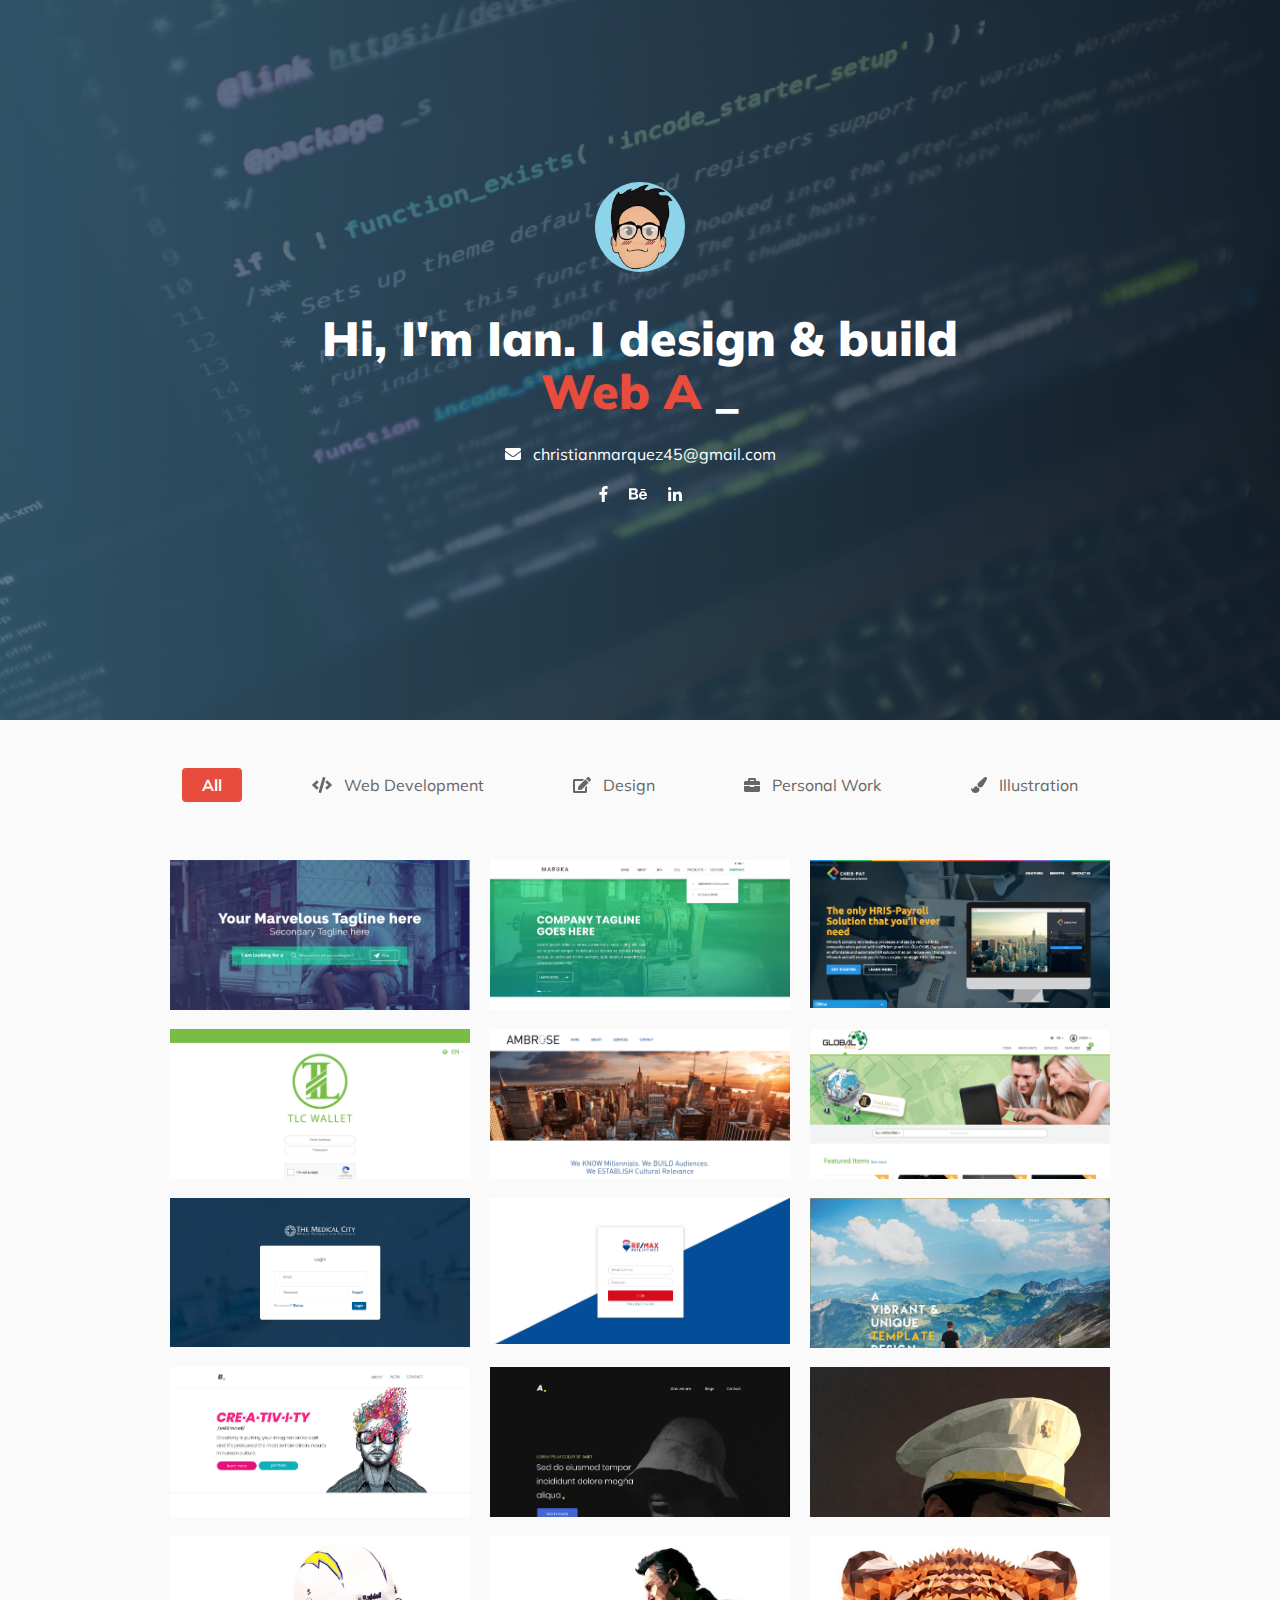
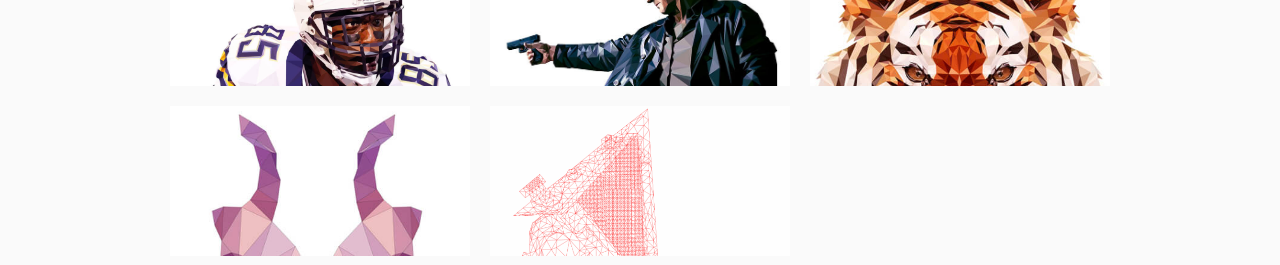
==== commit 8670cb06: "Fixed icon type and alignment" ====
--- a/index.html
+++ b/index.html
@@ -1 +1 @@
-<!DOCTYPE html><html> <head> <title>Hey! It's Christian!</title> <meta name="viewport" content="width=device-width, initial-scale=1.0"> <link rel="stylesheet" type="text/css" href="css/bootstrap.min.css"> <link rel="stylesheet" type="text/css" href="css/tether.min.css"> <link rel="stylesheet" type="text/css" href="css/tether-theme-basic.min.css"> <link rel="stylesheet" type="text/css" href="css/style.min.css"> <link rel="stylesheet" type="text/css" href="css/responsive.css"> <script type="text/javascript" src="js/jquery-3.2.1.min.js"></script> <script type="text/javascript" src="js/tether.min.js"></script> <script type="text/javascript" src="js/bootstrap.min.js"></script> <script defer src="js/fontawesome-all.min.js"></script> <script type="text/javascript" src="js/jquery.mixitup.min.js"></script> <script type="text/javascript" src="js/script.js"></script> </head> <body> <div class="align-items-center justify-content d-flex section text-center fold " style="background-image: url(img/bg.jpg);background-size:cover;height: 80vh;"> <div class="w-md-100 w-75 mx-auto" style="z-index: 2;"> <div> <img src="img/logo.jpg" class="logo rounded-circle mx-auto"> </div><div> <h1>Hi, I'm Ian. I design & build <br/> <span class="typer" id="main" data-words="Web Applications, Landing Pages, User interfaces, Logos " data-colors="white" data-delay="100" data-deleteDelay="1500"></span> <span class="cursor" data-owner="main"></span> </h1> </div><div class="mt-4"> <a class="email" href="mailto:christianmarquez45@gmail.com" target="_top"><i class="fas fa-envelope mr-2 "></i> christianmarquez45@gmail.com</a> </div><div> <ul class="list-inline"> <li class="list-inline-item"> <a href="https://www.facebook.com/marky939" target="_blank"> <i class="fab fa-facebook-f text-white"></i> </a> </li><li class="list-inline-item"> <a href="https://www.behance.net/marky939" target="_blank"> <i class="fab fa-behance text-white"></i> </a> </li><li class="list-inline-item"> <a href="https://www.linkedin.com/in/marky939/" target="_blank"> <i class="fab fa-linkedin-in text-white"></i> </a> </li></ul> </div></div></div><section class="section portfolio-section"> <div class="container"> <div class="row"> <ul id="filters" class="d-flex justify-content-around list-inline"> <li class="list-inline-item"> <span class="filter active bold-text" data-filter=".all"> All </span> </li><li class="list-inline-item"> <span class="filter" data-filter=".web"> <i class="fas fa-code mr-2"></i> <span> Web Development </span> </span> </li><li class="list-inline-item"> <span class="filter" data-filter=".design"> <i class="fas fa-edit mr-2"></i> <span> Design </span> </span> </li><li class="list-inline-item"> <span class="filter" data-filter=".personal"> <i class=" fas fa-user-secret mr-2"></i> <span> Personal Work </span> </span> </li><li class="list-inline-item"> <span class="filter" data-filter=".illustration"> <i class="fas fa-paint-brush mr-2"></i> <span> Illustration </span> </span> </li></ul> <div id="portfoliolist"> <div class="portfolio personal design all" data-cat="personal, design, all"> <div class="portfolio-wrapper"> <a class="text-title" href="https://www.behance.net/gallery/42012199/Web-Design-Template-for-Service-Company" target="_blank"> <img src="img/personal-web.jpg"/> </a> </div></div><div class="portfolio web design all" data-cat="web, design, all"> <div class="portfolio-wrapper"> <a class="text-title" href="http://maruka-dev.herokuapp.com/en/" target="_blank"> <img src="img/Home.jpg"/> </a> </div></div><div class="portfolio web design all" data-cat="web, design, all"> <div class="portfolio-wrapper"> <a class="text-title" href="http://www.chris-pay.com/" target="_blank"> <img src="img/chrispay.jpg"/> </a> </div></div><div class="portfolio web all" data-cat="web, all"> <div class="portfolio-wrapper"> <a class="text-title" href="https://tlcwallet.com/login" target="_blank"> <img src="img/tlcwallet.png"/> </a> </div></div><div class="portfolio web all" data-cat="web, all"> <div class="portfolio-wrapper"> <a class="text-title" href="https://tlcwallet.com/login" target="_blank"> <img src="img/ambrose.png"/> </a> </div></div><div class="portfolio web all" data-cat="web, all"> <div class="portfolio-wrapper"> <a class="text-title" href="https://dev.theglobalmall.com/en" target="_blank"> <img src="img/globalmall.png"/> </a> </div></div><div class="portfolio web design all" data-cat="web, design, all"> <div class="portfolio-wrapper"> <a class="text-title" href="http://tmc.devhub.ph/" target="_blank"> <img src="img/tmc.png"/> </a> </div></div><div class="portfolio web design all" data-cat="web, design, all"> <div class="portfolio-wrapper"> <a class="text-title" href="www.remax.ph" target="_blank"> <img src="img/remax.jpg"> </a> </div></div><div class="portfolio personal design all" data-cat="personal, design, all"> <div class="portfolio-wrapper"> <a class="text-title" href="https://www.behance.net/gallery/35216277/Vibranto" target="_blank"> <img src="img/personal-web2.jpg"/> </a> </div></div><div class="portfolio web design all" data-cat="web, design, all"> <div class="portfolio-wrapper"> <a class="text-title"> <img src="img/personal-web3.jpg"/> </a> </div></div><div class="portfolio web design all" data-cat="web, design, all"> <div class="portfolio-wrapper"> <a class="text-title" > <img src="img/personal-web4.jpg"/> </a> </div></div><div class="portfolio personal illustration all" data-cat="personal, illustration, all"> <div class="portfolio-wrapper"> <a class="text-title" href="https://www.behance.net/gallery/29951929/Heneral-Luna" target="_blank"> <img src="img/illustration-1.jpg"/> </a> </div></div><div class="portfolio personal illustration all" data-cat="personal, illustration, all"> <div class="portfolio-wrapper"> <a class="text-title" href="https://www.behance.net/gallery/28571139/Antonio-Gates" target="_blank"> <img src="img/illustration-2.jpg"/> </a> </div></div><div class="portfolio personal illustration all" data-cat="personal, illustration, all"> <div class="portfolio-wrapper"> <a class="text-title" href="https://www.behance.net/gallery/25076247/Liam-Neeson" target="_blank"> <img src="img/illustration-3.jpg"/> </a> </div></div><div class="portfolio personal illustration all" data-cat="personal, illustration, all"> <div class="portfolio-wrapper"> <a class="text-title" href="https://www.behance.net/gallery/18777969/Fragmented-Beast" target="_blank"> <img src="img/illustration-4.jpg"/> </a> </div></div><div class="portfolio personal illustration all" data-cat="personal, illustration, all"> <div class="portfolio-wrapper"> <a class="text-title" href="https://www.behance.net/gallery/18682637/Low-Poly-Markhor" target="_blank"> <img src="img/illustration-5.jpg"/> </a> </div></div><div class="portfolio personal illustration all" data-cat="personal, illustration, all"> <div class="portfolio-wrapper"> <a class="text-title" href="https://www.behance.net/gallery/21187053/Fragmented-Pyramid-Head" target="_blank"> <img src="img/sample.gif"/> </a> </div></div></div></div></div></section> <script type="text/javascript" src="js/typer.js"></script> </body></html>+<!DOCTYPE html><html> <head> <title>Hey! It's Christian!</title> <meta name="viewport" content="width=device-width, initial-scale=1.0"> <link rel="stylesheet" type="text/css" href="css/bootstrap.min.css"> <link rel="stylesheet" type="text/css" href="css/tether.min.css"> <link rel="stylesheet" type="text/css" href="css/tether-theme-basic.min.css"> <link rel="stylesheet" type="text/css" href="css/style.min.css"> <link rel="stylesheet" type="text/css" href="css/responsive.css"> <script type="text/javascript" src="js/jquery-3.2.1.min.js"></script> <script type="text/javascript" src="js/tether.min.js"></script> <script type="text/javascript" src="js/bootstrap.min.js"></script> <script defer src="js/fontawesome-all.min.js"></script> <script type="text/javascript" src="js/jquery.mixitup.min.js"></script> <script type="text/javascript" src="js/script.js"></script> </head> <body> <div class="align-items-center justify-content d-flex section text-center fold " style="background-image: url(img/bg.jpg);background-size:cover;height: 80vh;"> <div class="w-md-100 w-75 mx-auto" style="z-index: 2;"> <div> <img src="img/logo.jpg" class="logo rounded-circle mx-auto"> </div><div> <h1>Hi, I'm Ian. I design & build <br/> <span class="typer" id="main" data-words="Web Applications, Landing Pages, User interfaces, Logos " data-colors="white" data-delay="100" data-deleteDelay="1500"></span> <span class="cursor" data-owner="main"></span> </h1> </div><div class="mt-4"> <a class="email" href="mailto:christianmarquez45@gmail.com" target="_top"><i class="fas fa-envelope mr-2 "></i> christianmarquez45@gmail.com</a> </div><div> <ul class="list-inline"> <li class="list-inline-item"> <a href="https://www.facebook.com/marky939" target="_blank"> <i class="fab fa-facebook-f text-white"></i> </a> </li><li class="list-inline-item"> <a href="https://www.behance.net/marky939" target="_blank"> <i class="fab fa-behance text-white"></i> </a> </li><li class="list-inline-item"> <a href="https://www.linkedin.com/in/marky939/" target="_blank"> <i class="fab fa-linkedin-in text-white"></i> </a> </li></ul> </div></div></div><section class="section portfolio-section"> <div class="container"> <div class="row"> <ul id="filters" class="d-flex justify-content-around list-inline"> <li class="list-inline-item"> <span class="filter active bold-text" data-filter=".all"> All </span> </li><li class="list-inline-item"> <span class="filter" data-filter=".web"> <i class="fas fa-code mr-2"></i> <span> Web Development </span> </span> </li><li class="list-inline-item"> <span class="filter" data-filter=".design"> <i class="fas fa-edit mr-2"></i> <span> Design </span> </span> </li><li class="list-inline-item"> <span class="filter" data-filter=".personal"> <i class=" fas fa-briefcase mr-2"></i> <span> Personal Work </span> </span> </li><li class="list-inline-item"> <span class="filter" data-filter=".illustration"> <i class="fas fa-paint-brush mr-2"></i> <span> Illustration </span> </span> </li></ul> <div id="portfoliolist"> <div class="portfolio personal design all" data-cat="personal, design, all"> <div class="portfolio-wrapper"> <a class="text-title" href="https://www.behance.net/gallery/42012199/Web-Design-Template-for-Service-Company" target="_blank"> <img src="img/personal-web.jpg"/> </a> </div></div><div class="portfolio web design all" data-cat="web, design, all"> <div class="portfolio-wrapper"> <a class="text-title" href="http://maruka-dev.herokuapp.com/en/" target="_blank"> <img src="img/Home.jpg"/> </a> </div></div><div class="portfolio web design all" data-cat="web, design, all"> <div class="portfolio-wrapper"> <a class="text-title" href="http://www.chris-pay.com/" target="_blank"> <img src="img/chrispay.jpg"/> </a> </div></div><div class="portfolio web all" data-cat="web, all"> <div class="portfolio-wrapper"> <a class="text-title" href="https://tlcwallet.com/login" target="_blank"> <img src="img/tlcwallet.png"/> </a> </div></div><div class="portfolio web all" data-cat="web, all"> <div class="portfolio-wrapper"> <a class="text-title" href="https://tlcwallet.com/login" target="_blank"> <img src="img/ambrose.png"/> </a> </div></div><div class="portfolio web all" data-cat="web, all"> <div class="portfolio-wrapper"> <a class="text-title" href="https://dev.theglobalmall.com/en" target="_blank"> <img src="img/globalmall.png"/> </a> </div></div><div class="portfolio web design all" data-cat="web, design, all"> <div class="portfolio-wrapper"> <a class="text-title" href="http://tmc.devhub.ph/" target="_blank"> <img src="img/tmc.png"/> </a> </div></div><div class="portfolio web design all" data-cat="web, design, all"> <div class="portfolio-wrapper"> <a class="text-title" href="www.remax.ph" target="_blank"> <img src="img/remax.jpg"> </a> </div></div><div class="portfolio personal design all" data-cat="personal, design, all"> <div class="portfolio-wrapper"> <a class="text-title" href="https://www.behance.net/gallery/35216277/Vibranto" target="_blank"> <img src="img/personal-web2.jpg"/> </a> </div></div><div class="portfolio web design all" data-cat="web, design, all"> <div class="portfolio-wrapper"> <a class="text-title"> <img src="img/personal-web3.jpg"/> </a> </div></div><div class="portfolio web design all" data-cat="web, design, all"> <div class="portfolio-wrapper"> <a class="text-title" > <img src="img/personal-web4.jpg"/> </a> </div></div><div class="portfolio personal illustration all" data-cat="personal, illustration, all"> <div class="portfolio-wrapper"> <a class="text-title" href="https://www.behance.net/gallery/29951929/Heneral-Luna" target="_blank"> <img src="img/illustration-1.jpg"/> </a> </div></div><div class="portfolio personal illustration all" data-cat="personal, illustration, all"> <div class="portfolio-wrapper"> <a class="text-title" href="https://www.behance.net/gallery/28571139/Antonio-Gates" target="_blank"> <img src="img/illustration-2.jpg"/> </a> </div></div><div class="portfolio personal illustration all" data-cat="personal, illustration, all"> <div class="portfolio-wrapper"> <a class="text-title" href="https://www.behance.net/gallery/25076247/Liam-Neeson" target="_blank"> <img src="img/illustration-3.jpg"/> </a> </div></div><div class="portfolio personal illustration all" data-cat="personal, illustration, all"> <div class="portfolio-wrapper"> <a class="text-title" href="https://www.behance.net/gallery/18777969/Fragmented-Beast" target="_blank"> <img src="img/illustration-4.jpg"/> </a> </div></div><div class="portfolio personal illustration all" data-cat="personal, illustration, all"> <div class="portfolio-wrapper"> <a class="text-title" href="https://www.behance.net/gallery/18682637/Low-Poly-Markhor" target="_blank"> <img src="img/illustration-5.jpg"/> </a> </div></div><div class="portfolio personal illustration all" data-cat="personal, illustration, all"> <div class="portfolio-wrapper"> <a class="text-title" href="https://www.behance.net/gallery/21187053/Fragmented-Pyramid-Head" target="_blank"> <img src="img/sample.gif"/> </a> </div></div></div></div></div></section> <script type="text/javascript" src="js/typer.js"></script> </body></html>--- a/css/style.min.css
+++ b/css/style.min.css
@@ -1 +1 @@
-@import url(https://fonts.googleapis.com/css?family=Muli:300,400,700,900);@import url(https://fonts.googleapis.com/css?family=Damion);.fold,.relative{position:relative}#info,#portfoliolist .portfolio{-webkit-box-sizing:border-box;-moz-box-sizing:border-box;-o-box-sizing:border-box}body{font-family:Muli,sans-serif;font-weight:400}img{display:block;max-width:100%}#filters li span span,#filters li>span{display:inline-block}h1{font-weight:900}.logo{width:90px;margin-bottom:40px}.fold .email{color:#fff}.fold .email:active,.fold .email:focus,.fold .email:hover,.fold .email:visited{color:#ddd;text-decoration:none}.justify{text-align:justify}.btn{padding:.6rem 1rem}.light-text{font-weight:300!important}.bold-text{font-weight:700!important}.text-green{color:#27a56f!important}.text-secondary{color:#818181}.text-lighter{color:#dcdcdc}.display-5{font-size:1.5rem}.display-6{font-size:.9rem}.uppercase{text-transform:uppercase}.fold:after{content:'';position:absolute;top:0;left:0;right:0;bottom:0;opacity:.8;background:#16222A;background:-webkit-linear-gradient(to right,#3A6073,#16222A);background:linear-gradient(to right,#3A6073,#16222A)}.fp-tableCell{position:relative;z-index:1}.fixed--navbar,.navbar{transition:.3s;width:100%;position:fixed}a{color:#fff}.bg-blue{background-color:#3498db;height:60vh}.navbar-toggler-right{padding:2px 6px 3px;font-size:100%}.navbar-toggler:focus,.navbar-toggler:hover{text-decoration:none;outline:0}.navbar{padding:30px 0;z-index:50}.dropdown-toggle::after{border-top:.3em solid #2aa579}.navbar-toggleable-md .navbar-nav .nav-link{padding:0 .8rem;color:#fff}.navbar-nav .nav-item a{color:#444}.fixed--navbar{background-color:#fff;z-index:20;padding:10px 0;border-bottom:1px solid #ddd}.fixed--navbar a{color:#444;transition:.5s}.newsletter--wrapper{position:absolute;top:35%;left:0;padding:0 40px}.navbar a:hover{color:#27a56f}.navbar-inverse .navbar-toggler-icon{background-image:url(../img/menu.png);z-index:222}.navbar-toggler-right{background-color:transparent}.sp-new-product{overflow:hidden}.navbar-toggler-icon{width:1.8em;height:1.8em}.nav-contact{font-size:.8rem;padding:10px}.thumbnail--container li{border:1px solid #f3f3f3;margin:0 10px}#main{color:#e74c3c!important}.fold h1{color:#fff;font-size:3rem}#info{-webkit-border-radius:5px;-moz-border-radius:5px;border-radius:5px;background:#fcf8e3;border:1px solid #fbeed5;width:95%;max-width:900px;margin:0 auto 40px;font-size:12px}.container{position:relative;width:960px;margin:0 auto;-webkit-transition:all 1s ease;-moz-transition:all 1s ease;-o-transition:all 1s ease;transition:all 1s ease}#filters{margin:5% 0;width:100%;padding:0;list-style:none}#filters li>span{padding:5px 20px;text-decoration:none;color:#666;cursor:pointer}#filters li span.active .svg-inline--fa,#filters li span.active span{color:#fff}#filters li span.active{background:#e74c3c;color:#fff;border-radius:4px}#portfoliolist .portfolio{width:31.333333%;margin:1%;height:150px;display:none;float:left;overflow:hidden}.portfolio-wrapper{overflow:hidden;position:relative!important;background:#666;cursor:pointer}.portfolio img{max-width:100%;position:relative;top:0;-webkit-transition:all .6s cubic-bezier(.645,.045,.355,1);transition:all .6s cubic-bezier(.645,.045,.355,1)}.portfolio .label{position:absolute;width:100%;height:40px;bottom:-40px;-webkit-transition:all .3s cubic-bezier(.645,.045,.355,1);transition:all .3s cubic-bezier(.645,.045,.355,1)}.portfolio .label-bg{background:#e95a44;width:100%;height:100%;position:absolute;top:0;left:0}.portfolio .label-text{color:#fff;position:relative;z-index:500;padding:5px 8px}.portfolio .text-category{display:block;font-size:9px}.portfolio:hover .label{bottom:0}.portfolio:hover img{transform:scale(1.3)}.fold ul li{margin:1rem}@media only screen and (max-width:767px){.container{width:95%}#portfoliolist .portfolio{width:48%;margin:1%}.fold h1{font-size:2rem}#filters li span span{display:none}#filters{display:flex;justify-content:space-evenly}}@media only screen and (min-width:480px) and (max-width:767px){.container{width:70%}#ads{display:none}}.portfolio-section{background:#fafafa}+@import url(https://fonts.googleapis.com/css?family=Muli:300,400,700,900);@import url(https://fonts.googleapis.com/css?family=Damion);.fold,.relative{position:relative}#info,#portfoliolist .portfolio{-webkit-box-sizing:border-box;-moz-box-sizing:border-box;-o-box-sizing:border-box}body{font-family:Muli,sans-serif;font-weight:400}img{display:block;max-width:100%}#filters li span span,#filters li>span{display:inline-block}h1{font-weight:900}.logo{width:90px;margin-bottom:40px}.fold .email{color:#fff}.fold .email:active,.fold .email:focus,.fold .email:hover,.fold .email:visited{color:#ddd;text-decoration:none}.justify{text-align:justify}.btn{padding:.6rem 1rem}.light-text{font-weight:300!important}.bold-text{font-weight:700!important}.text-green{color:#27a56f!important}.text-secondary{color:#818181}.text-lighter{color:#dcdcdc}.display-5{font-size:1.5rem}.display-6{font-size:.9rem}.uppercase{text-transform:uppercase}.fold:after{content:'';position:absolute;top:0;left:0;right:0;bottom:0;opacity:.8;background:#16222A;background:-webkit-linear-gradient(to right,#3A6073,#16222A);background:linear-gradient(to right,#3A6073,#16222A)}.fp-tableCell{position:relative;z-index:1}.fixed--navbar,.navbar{transition:.3s;width:100%;position:fixed}a{color:#fff}.bg-blue{background-color:#3498db;height:60vh}.navbar-toggler-right{padding:2px 6px 3px;font-size:100%}.navbar-toggler:focus,.navbar-toggler:hover{text-decoration:none;outline:0}.navbar{padding:30px 0;z-index:50}.dropdown-toggle::after{border-top:.3em solid #2aa579}.navbar-toggleable-md .navbar-nav .nav-link{padding:0 .8rem;color:#fff}.navbar-nav .nav-item a{color:#444}.fixed--navbar{background-color:#fff;z-index:20;padding:10px 0;border-bottom:1px solid #ddd}.fixed--navbar a{color:#444;transition:.5s}.newsletter--wrapper{position:absolute;top:35%;left:0;padding:0 40px}.navbar a:hover{color:#27a56f}.navbar-inverse .navbar-toggler-icon{background-image:url(../img/menu.png);z-index:222}.navbar-toggler-right{background-color:transparent}.sp-new-product{overflow:hidden}.navbar-toggler-icon{width:1.8em;height:1.8em}.nav-contact{font-size:.8rem;padding:10px}.thumbnail--container li{border:1px solid #f3f3f3;margin:0 10px}#main{color:#e74c3c!important}.fold h1{color:#fff;font-size:3rem}#info{-webkit-border-radius:5px;-moz-border-radius:5px;border-radius:5px;background:#fcf8e3;border:1px solid #fbeed5;width:95%;max-width:900px;margin:0 auto 40px;font-size:12px}.container{position:relative;width:960px;margin:0 auto;-webkit-transition:all 1s ease;-moz-transition:all 1s ease;-o-transition:all 1s ease;transition:all 1s ease}#filters{margin:5% 0;width:100%;padding:0;list-style:none}#filters li>span{padding:5px 20px;text-decoration:none;color:#666;cursor:pointer}#filters li span.active .svg-inline--fa,#filters li span.active span{color:#fff}#filters li span.active{background:#e74c3c;color:#fff;border-radius:4px}#portfoliolist .portfolio{width:31.333333%;margin:1%;height:150px;display:none;float:left;overflow:hidden}.portfolio-wrapper{overflow:hidden;position:relative!important;background:#666;cursor:pointer}.portfolio img{max-width:100%;position:relative;top:0;-webkit-transition:all .6s cubic-bezier(.645,.045,.355,1);transition:all .6s cubic-bezier(.645,.045,.355,1)}.portfolio .label{position:absolute;width:100%;height:40px;bottom:-40px;-webkit-transition:all .3s cubic-bezier(.645,.045,.355,1);transition:all .3s cubic-bezier(.645,.045,.355,1)}.portfolio .label-bg{background:#e95a44;width:100%;height:100%;position:absolute;top:0;left:0}.portfolio .label-text{color:#fff;position:relative;z-index:500;padding:5px 8px}.portfolio .text-category{display:block;font-size:9px}.portfolio:hover .label{bottom:0}.portfolio:hover img{transform:scale(1.3)}.fold ul li{margin:1rem}@media only screen and (max-width:767px){.container{width:95%}#portfoliolist .portfolio{width:48%;margin:1%}.fold h1{font-size:2rem}#filters li span span{display:none}#filters{display:flex;justify-content:space-evenly}.svg-inline--fa{margin:0 auto!important}}@media only screen and (min-width:480px) and (max-width:767px){.container{width:70%}#ads{display:none}}.portfolio-section{background:#fafafa}